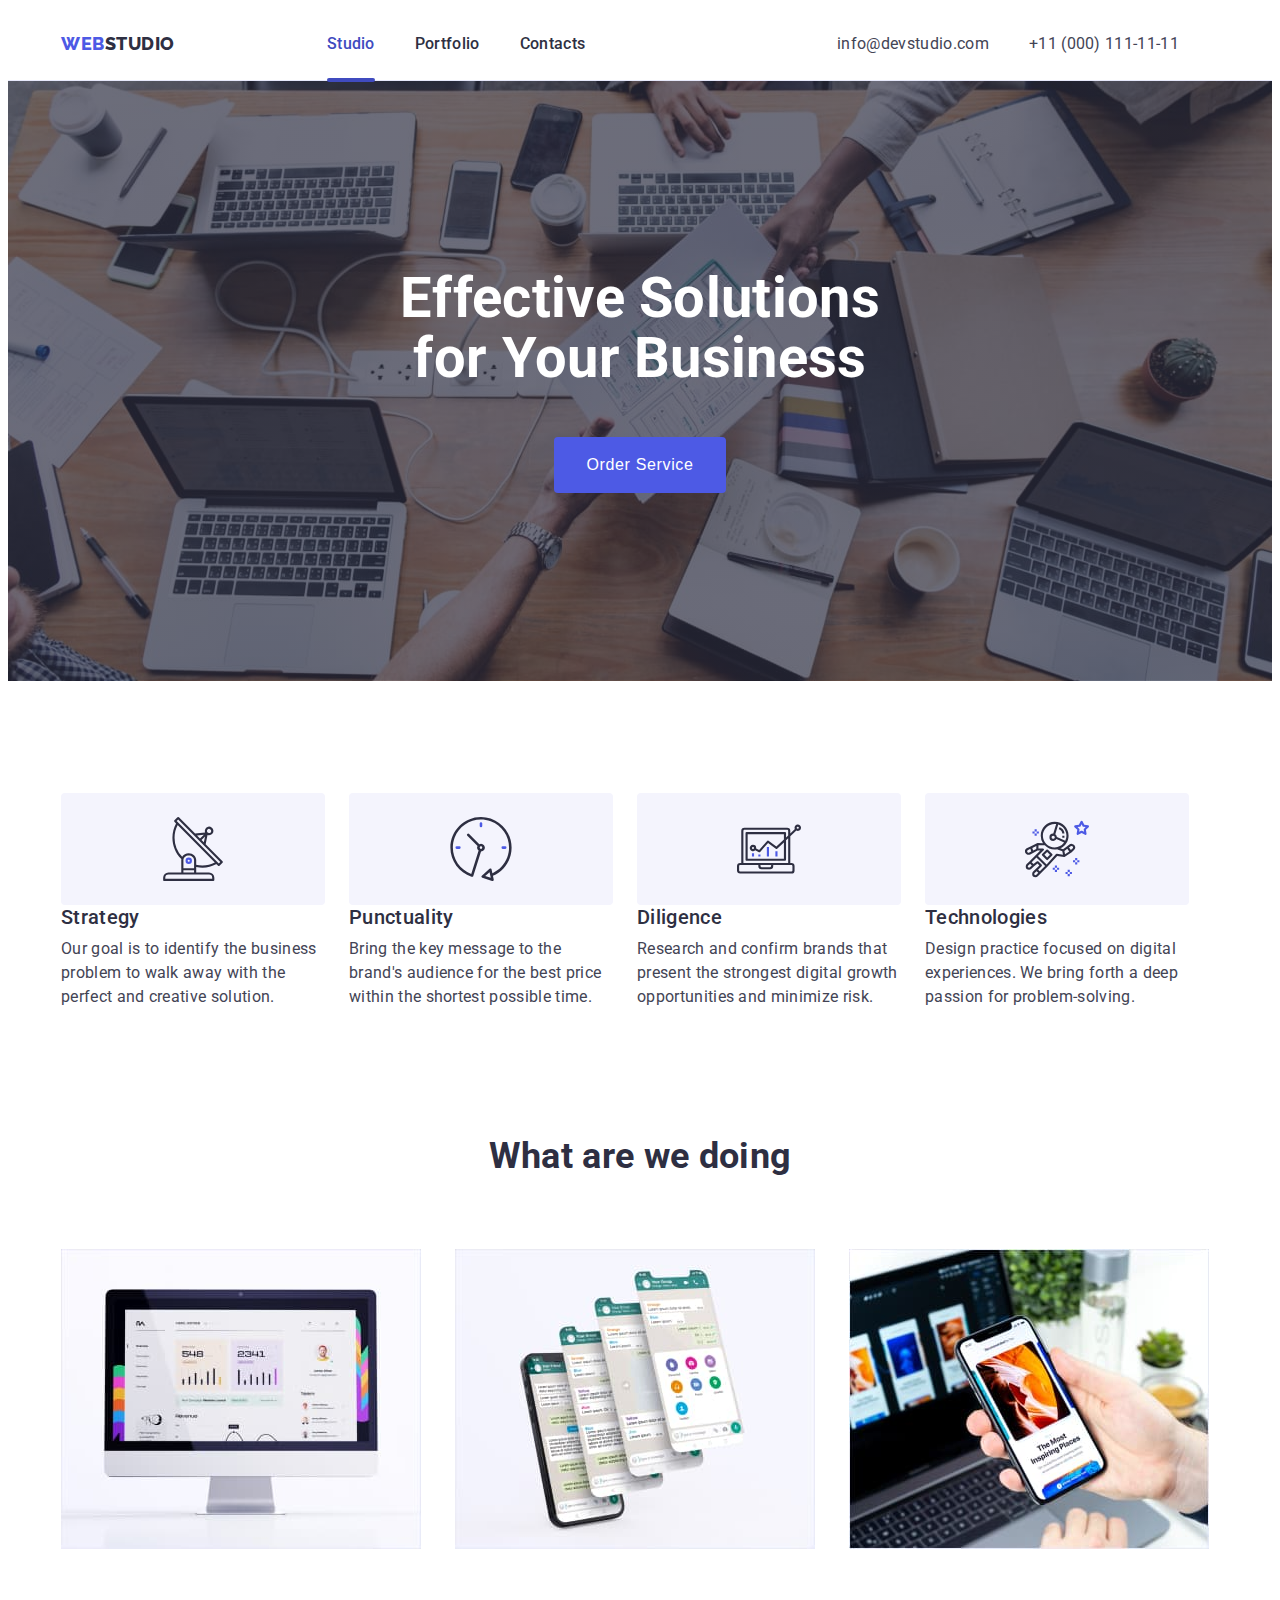
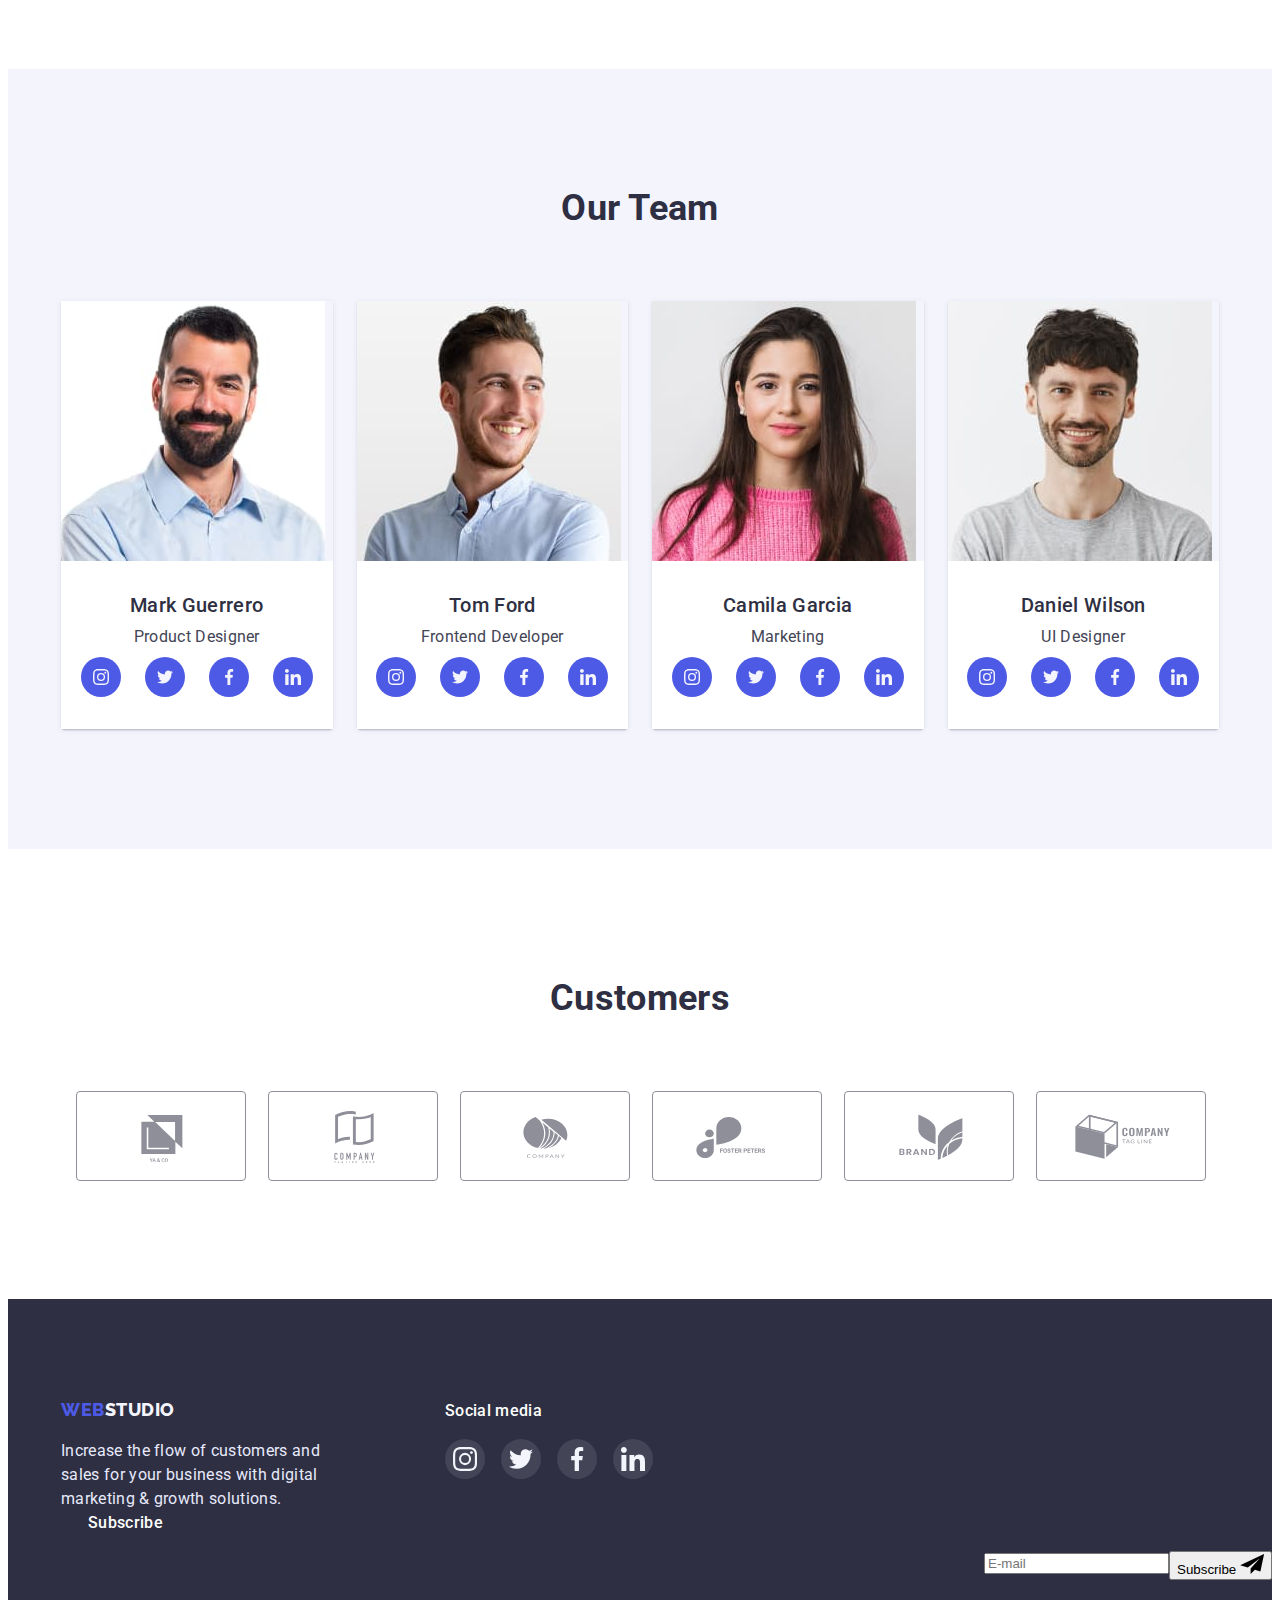
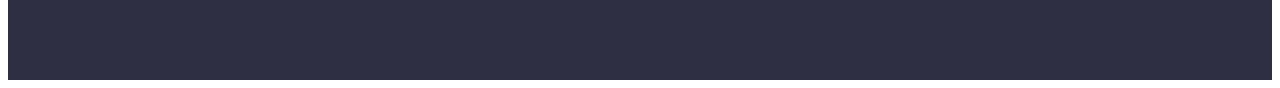
==== index.html @ 505ecdbf "add svg" ====
<!DOCTYPE html>
<html lang="en">

<head>
  <meta charset="UTF-8" />
  <meta http-equiv="X-UA-Compatible" content="IE=edge" />
  <meta name="viewport" content="width=, initial-scale=1.0" />
  <title>Studio</title>
  <link rel="stylesheet" href="https://cdnjs.cloudflare.com/ajax/libs/modern-normalize/1.1.0/modern-normalize.min.css"
    integrity="sha512-wpPYUAdjBVSE4KJnH1VR1HeZfpl1ub8YT/NKx4PuQ5NmX2tKuGu6U/JRp5y+Y8XG2tV+wKQpNHVUX03MfMFn9Q=="
    crossorigin="anonymous" referrerpolicy="no-referrer" />
  <link rel="preconnect" href="https://fonts.googleapis.com">
  <link rel="preconnect" href="https://fonts.gstatic.com" crossorigin>
  <link href="https://fonts.googleapis.com/css2?family=Raleway:wght@800&family=Roboto:wght@400;500;700;900&display=swap"
    rel="stylesheet">
  <link rel="stylesheet" href="./css/style.css" />
</head>

<body class="page">
  <header class="nav">
    <div class="container header-container">
      <nav class="menu-link">
        <a href="./index.html" class="logo">Web<span class="decor">Studio</span></a>
        <ul class="site-nav list">
          <li><a href="./index.html" class="link current">Studio</a></li>
          <li><a href="./portfolio.html" class="link">Portfolio</a></li>
          <li><a href="" class="link">Contacts</a></li>
        </ul>
      </nav>
      <address class="address">
        <ul class="address-nav list">
          <li>
            <a href="mailto:info@devstudio.com" class="mail">info@devstudio.com</a>
          </li>
          <li>
            <a href="tel:+110001111111" class="tel">+11 (000) 111-11-11</a>
          </li>
        </ul>
      </address>
    </div>
  </header>
  <main>
    <section class="hero">
      <div class="container hero-container">
        <h1 class="hero-title">Effective Solutions for Your Business</h1>
        <button type="button" data-modal-open class="btn">Order Service</button>
      </div>
    </section>
    <section class="action-container">
      <div class="container ">
        <h2 class="visually-hidden">Actions</h2>
        <ul class="actions list">
          <li class="action">
            <div class="action-card"><svg class="action-icon" width="64" height="64">
                <use href="./images/icon.svg#icon-antenna"></use>
              </svg></div>
            <h3 class="section-title">Strategy</h3>
            <p class="text">
              Our goal is to identify the business problem to walk away with the
              perfect and creative solution.
            </p>
          </li>
          <li class="action">
            <div class="action-card"><svg class="action-icon" width="64" height="64">
                <use href="./images/icon.svg#icon-clock"></use>
              </svg></div>
            <h3 class="section-title">Punctuality</h3>
            <p class="text">
              Bring the key message to the brand's audience for the best price
              within the shortest possible time.
            </p>
          </li>
          <li class="action">
            <div class="action-card"><svg class="action-icon" width="64" height="64">
                <use href="./images/icon.svg#icon-diagram"></use>
              </svg></div>
            <h3 class="section-title">Diligence</h3>
            <p class="text">
              Research and confirm brands that present the strongest digital
              growth opportunities and minimize risk.
            </p>
          </li>
          <li class="action">
            <div class="action-card"><svg class="action-icon" width="64" height="64">
                <use href="./images/icon.svg#icon-astronaut"></use>
              </svg></div>
            <h3 class="section-title">Technologies</h3>
            <p class="text">
              Design practice focused on digital experiences. We bring forth a
              deep passion for problem-solving.
            </p>
          </li>
        </ul>
      </div>
    </section>
    <section class="section">
      <div class="container">
        <h2 class="title">What are we doing</h2>
        <ul class="card-set list">
          <li class="section-images"><img src="./images/img1.jpg" alt="Laptop" width="360" /></li>
          <li class="section-images"><img src=" ./images/img2.jpg" alt="Screen" width="360" /></li>
          <li class="section-images"><img src=" ./images/img3.jpg" alt="Phone" width="360" /></li>
        </ul>
      </div>
    </section>
    <section class="team">
      <div class="container">
        <h2 class="team-title">Our Team</h2>
        <ul class="team-members card-set list">
          <li class="team-images">
            <img src="./images/member1.jpg" alt="Designer" width="264" />
            <div class="name">
              <h3 class="member">Mark Guerrero</h3>
              <p class="text">Product Designer</p>
              <ul class="team-social-list list">
                <li class="team-social-item"><a href="" class="team-social-link link"><svg class="team-social-icon"
                      width="16" height="16">
                      <use href="./images/icon.svg#icon-instagram"></use>
                    </svg></a></li>
                <li class="team-social-item"><a href="" class="team-social-link link"><svg class="team-social-icon"
                      width="16" height="16">
                      <use href="./images/icon.svg#icon-twitter"></use>
                    </svg></a></li>
                <li class="team-social-item"><a href="" class="team-social-link link"><svg class="team-social-icon"
                      width="16" height="16">
                      <use href="./images/icon.svg#icon-facebook"></use>
                    </svg></a></li>
                <li class="team-social-item"><a href="" class="team-social-link link"><svg class="team-social-icon"
                      width="16" height="16">
                      <use href="./images/icon.svg#icon-linkedin"></use>
                    </svg></a></li>
              </ul>
            </div>
          </li>
          <li class="team-images">
            <img src="./images/member2.jpg" alt="Developer" width="264" />
            <div class="name">
              <h3 class="member">Tom Ford</h3>
              <p class="text">Frontend Developer</p>
              <ul class="team-social-list list">
                <li class="team-social-item"><a href="" class="team-social-link link"><svg class="team-social-icon"
                      width="16" height="16">
                      <use href="./images/icon.svg#icon-instagram"></use>
                    </svg></a></li>
                <li class="team-social-item"><a href="" class="team-social-link link"><svg class="team-social-icon"
                      width="16" height="16">
                      <use href="./images/icon.svg#icon-twitter"></use>
                    </svg></a></li>
                <li class="team-social-item"><a href="" class="team-social-link link"><svg class="team-social-icon"
                      width="16" height="16">
                      <use href="./images/icon.svg#icon-facebook"></use>
                    </svg></a></li>
                <li class="team-social-item"><a href="" class="team-social-link link"><svg class="team-social-icon"
                      width="16" height="16">
                      <use href="./images/icon.svg#icon-linkedin"></use>
                    </svg></a></li>
              </ul>
            </div>
          </li>
          <li class="team-images">
            <img src="./images/member3.jpg" alt="Marketing" width="264" />
            <div class="name">
              <h3 class="member">Camila Garcia</h3>
              <p class="text">Marketing</p>
              <ul class="team-social-list list">
                <li class="team-social-item"><a href="" class="team-social-link link"><svg class="team-social-icon"
                      width="16" height="16">
                      <use href="./images/icon.svg#icon-instagram"></use>
                    </svg></a></li>
                <li class="team-social-item"><a href="" class="team-social-link link"><svg class="team-social-icon"
                      width="16" height="16">
                      <use href="./images/icon.svg#icon-twitter"></use>
                    </svg></a></li>
                <li class="team-social-item"><a href="" class="team-social-link link"><svg class="team-social-icon"
                      width="16" height="16">
                      <use href="./images/icon.svg#icon-facebook"></use>
                    </svg></a></li>
                <li class="team-social-item"><a href="" class="team-social-link link"><svg class="team-social-icon"
                      width="16" height="16">
                      <use href="./images/icon.svg#icon-linkedin"></use>
                    </svg></a></li>
              </ul>
            </div>
          </li>
          <li class="team-images">
            <img src="./images/member4.jpg" alt="UIDesigner" width="264" />
            <div class="name">
              <h3 class="member">Daniel Wilson</h3>
              <p class="text">UI Designer</p>
              <ul class="team-social-list list">
                <li class="team-social-item"><a href="" class="team-social-link link"><svg class="team-social-icon"
                      width="16" height="16">
                      <use href="./images/icon.svg#icon-instagram"></use>
                    </svg></a></li>
                <li class="team-social-item"><a href="" class="team-social-link link"><svg class="team-social-icon"
                      width="16" height="16">
                      <use href="./images/icon.svg#icon-twitter"></use>
                    </svg></a></li>
                <li class="team-social-item"><a href="" class="team-social-link link"><svg class="team-social-icon"
                      width="16" height="16">
                      <use href="./images/icon.svg#icon-facebook"></use>
                    </svg></a></li>
                <li class="team-social-item"><a href="" class="team-social-link link"><svg class="team-social-icon"
                      width="16" height="16">
                      <use href="./images/icon.svg#icon-linkedin"></use>
                    </svg></a></li>
              </ul>
            </div>
          </li>
        </ul>
      </div>
    </section>
    <section class="customers">
      <h2 class="customers-title title">Customers</h2>
      <ul class="customers-list list">
        <li class="customers-item"><a href="" class="customers-link link"><svg class="customers-icon" width="104"
              height="56">
              <use href="./images/icon.svg#icon-Logo"></use>
            </svg> </a></li>
        <li class="customers-item"><a href="" class="customers-link link"><svg class="customers-icon" width="104"
              height="56">
              <use href="./images/icon.svg#icon-Logo1"></use>
            </svg> </a></li>
        <li class="customers-item"><a href="" class="customers-link link"><svg class="customers-icon" width="104"
              height="56">
              <use href="./images/icon.svg#icon-Logo2"></use>
            </svg> </a></li>
        <li class="customers-item"><a href="" class="customers-link link"><svg class="customers-icon" width="104"
              height="56">
              <use href="./images/icon.svg#icon-Logo3"></use>
            </svg> </a></li>
        <li class="customers-item"><a href="" class="customers-link link"><svg class="customers-icon" width="104"
              height="56">
              <use href="./images/icon.svg#icon-Logo4"></use>
            </svg> </a></li>
        <li class="customers-item"><a href="" class="customers-link link"><svg class="customers-icon" width="104"
              height="56">
              <use href="./images/icon.svg#icon-Logo5"></use>
            </svg> </a></li>
      </ul>
    </section>
  </main>
  <footer class="footer">
    <div class="container">
      <div class="footer-container">
        <a href="./index.html" class="footer-logo">Web<span class="footer-decor">Studio</span></a>
        <p class="footer-text">
          Increase the flow of customers and sales for your business with digital
          marketing & growth solutions.
        </p>
      </div>
      <div class="footer-media">
        <p class="footer-media-title">Social media</p>
        <ul class="footer-media-list list">
          <li class="footer-media-item"><a href="" class="footer-media-link link"><svg class="footer-media-icon"
                width="24" height="24">
                <use href="./images/icon.svg#icon-instagram"></use>
              </svg></a></li>
          <li class="footer-media-item"><a href="" class="footer-media-link link"><svg class="footer-media-icon"
                width="24" height="24">
                <use href="./images/icon.svg#icon-twitter"></use>
              </svg></a></li>
          <li class="footer-media-item"><a href="" class="footer-media-link link"><svg class="footer-media-icon"
                width="24" height="24">
                <use href="./images/icon.svg#icon-facebook"></use>
              </svg></a></li>
          <li class="footer-media-item"><a href="" class="footer-media-link link"><svg class="footer-media-icon"
                width="24" height="24">
                <use href="./images/icon.svg#icon-linkedin"></use>
              </svg></a></li>
        </ul>
      </div>
    </div>
    <div class="section-subscribe">
      <p class="subscribe-title">Subscribe</p>
      <form class="subscribe-form" name="subscribe" autocomplete="on" novalidate>
        <label>
          <input type="email" name="email" placeholder="E-mail" />
        </label>
        <button class="subscribe-button" type="submit">Subscribe <svg class="subscribe-icon" width="24" height="20">
            <use href="./images/icon.svg#icon-send"></use>
          </svg></button>
      </form>
    </div>
  </footer>

  <div class="backdrop is-hidden" data-modal>
    <div class="modal"> <button type="button" data-modal-close class="modal-close"> <svg class="modal-icon" width="8"
          height="8">
          <use href="./images/icon.svg#icon-close-black"></use>
        </svg> </button></div>
  </div>

  <script src="./js/modal.js"></script>
</body>

</html>
---- css/style.css ----
:root {
  --primary-text-color: #434455;
  --title-text-color: #2e2f42;
  --accent-color: #e7e9fc;
  --background-color: #f4f4fd;
  --hover-color: #404bbf;
  --white-color: #ffffff;
  --primary-brand: #4d5ae5;
}
h1,
h2,
h3,
p {
  margin: 0;
}
ul {
  margin: 0;
  padding: 0;
}
img {
  display: block;
  max-width: 100%;
  height: auto;
}
body {
  background-color: var(--white-color);
  color: var(--primary-text-color);
  font-family: Roboto, sans-serif;
  letter-spacing: 0.02em;
  font-size: 16px;
  line-height: 1.5;
}
.container {
  width: 1158px;
  margin: 0 auto;
  padding: 0 15px;
}
.list {
  list-style: none;
}
.visually-hidden {
  position: absolute;
  width: 1px;
  height: 1px;
  margin: -1px;
  border: 0;
  padding: 0;
  white-space: nowrap;
  clip-path: inset(100%);
  clip: rect(0 0 0 0);
  overflow: hidden;
}
.nav {
  padding: 24px 0;
  border-bottom: 1px solid #e7e9fc;
}
.menu-link {
  display: flex;
}
.link {
  position: relative;
}
.header-container {
  display: flex;
}
.logo {
  color: var(--primary-brand);
  font-family: Raleway, sans-serif;
  font-weight: 800;
  font-size: 18px;
  line-height: 1.33;
  letter-spacing: 0.03em;
  text-transform: uppercase;
  text-decoration: none;
  margin-right: 76px;
}
.decor {
  color: var(--title-text-color);
  font-family: Raleway, sans-serif;
  font-family: 'Raleway';
  font-style: normal;
  font-weight: 800;
  font-size: 18px;
  line-height: 1.33;
  letter-spacing: 0.03em;
  text-transform: uppercase;
  text-decoration: none;
  margin-right: 76px;
}
.site-nav {
  display: flex;
  gap: 40px;
}
.site-nav .link {
  color: var(--title-text-color);
  font-weight: 500;
  text-decoration: none;
  transition-property: color;
  transition-duration: 250ms;
  transition-timing-function: cubic-bezier(0.4, 0, 0.2, 1);
}
.site-nav .link:hover,
.site-nav .link:focus {
  color: var(--hover-color);
}
.site-nav .link.current {
  color: var(--hover-color);
}
.site-nav .link.current::after {
  content: '';
  position: absolute;
  left: 0;
  bottom: 0;
  background: #404bbf;
  border-radius: 2px;
  width: 100%;
  height: 4px;
  top: 44px;
}
.address {
  margin-left: auto;
}
.address-nav {
  display: flex;
  transition-property: color;
  transition-duration: 250ms;
  transition-timing-function: cubic-bezier(0.4, 0, 0.2, 1);
}
.address-nav .mail,
.address-nav .tel {
  color: var(--primary-text-color);
  font-style: normal;
  font-weight: 400;
  text-decoration: none;
  margin-right: 40px;
}
.address-nav :hover,
.address-nav :focus {
  color: var(--hover-color);
}
.hero {
  background-color: var(--title-text-color);
  padding-bottom: 188px;
  padding-top: 188px;
  flex-grow: 1;
  background-image: linear-gradient(
      rgba(46, 47, 66, 0.7),
      rgba(46, 47, 66, 0.7)
    ),
    url(../images/people-office.jpg);
  background-repeat: no-repeat;
  background-position: center;
  background-size: cover;
  max-width: 1440px;
  margin: 0 auto;
}

.hero-title {
  color: var(--white-color);
  font-weight: 700;
  font-size: 56px;
  line-height: 1.07;
  text-align: center;
  max-width: 496px;
  margin-right: auto;
  margin-left: auto;
  margin-bottom: 48px;
  margin-top: auto;
}
.btn {
  color: var(--white-color);
  background-color: var(--primary-brand);
  font-weight: 500;
  font-size: 16px;
  line-height: 1.5;
  letter-spacing: 0.04em;
  cursor: pointer;
  padding: 16px 32px;
  display: block;
  margin: 0 auto;
  min-width: 169px;
  border-radius: 4px;
  border: none;
  transition-property: background-color;
  transition-duration: 250ms;
  transition-timing-function: cubic-bezier(0.4, 0, 0.2, 1);
}
.btn:hover,
.btn:focus {
  background-color: var(--hover-color);
}
.section {
  padding: 120px 0;
}
.action-container {
  padding-top: 112px;
}
.action {
  width: 264px;
}
.action-card {
  display: flex;
  gap: 24px;
  justify-content: center;
  align-items: center;
  width: 264px;
  height: 112px;
  background-color: var(--background-color);
  border-radius: 4px;
}
.actions {
  display: flex;
  gap: 24px;
}
.section-title {
  color: var(--title-text-color);
  font-weight: 500;
  font-size: 20px;
  line-height: 1.2;
  margin-bottom: 8px;
}
.card-set {
  display: flex;
  flex-wrap: wrap;
  gap: 24px;
  padding: 0;
  list-style: none;
}
.section-images {
  flex-basis: calc((100% - 48px) / 3);
}
.images {
  display: flex;
  margin-right: 24px;
}
.team-images {
  flex-basis: calc((100% - 72px) / 4);
  border-radius: 0px 0px 4px 4px;
  box-shadow: 0px 1px 6px rgba(46, 47, 66, 0.08),
    0px 1px 1px rgba(46, 47, 66, 0.16), 0px 2px 1px rgba(46, 47, 66, 0.08);
}
.name {
  background-color: var(--white-color);
  padding: 32px 16px;
  text-align: center;
}
.title,
.team-title {
  color: var(--title-text-color);
  font-weight: 700;
  font-size: 36px;
  line-height: 1.11;
  text-align: center;
  margin-bottom: 72px;
}
.team {
  background-color: var(--background-color);
  color: var(--primary-text-color);
  padding: 120px 0;
}
.team-members {
  display: flex;
}
.member {
  color: var(--title-text-color);
  font-weight: 500;
  font-size: 20px;
  line-height: 1.2;
  margin-bottom: 8px;
}
.text {
  margin-bottom: 8px;
}
.team-social-list {
  display: flex;
  justify-content: center;
  gap: 24px;
}
.team-social-item {
  width: 40px;
  height: 40px;
}
.team-social-link {
  display: flex;
  justify-content: center;
  align-items: center;
  width: 100%;
  height: 100%;
  border-radius: 50%;
  background-color: var(--primary-brand);
  transition-property: background-color;
  transition-duration: 250ms;
  transition-timing-function: cubic-bezier(0.4, 0, 0.2, 1);
}
.team-social-link:is(:hover, :focus) {
  background-color: #404bbf;
}
.team-social-icon {
  display: flex;
  justify-content: center;
  align-items: center;
  width: 16px;
  height: 16px;
}
.customers-title {
  padding-top: 130px;
  margin-bottom: 72px;
}
.customers-list {
  display: flex;
  justify-content: center;
  gap: 24px;
  padding-bottom: 120px;
}
.customers-item {
  width: 168px;
  height: 88px;
}
.customers-link {
  display: flex;
  justify-content: center;
  align-items: center;
  width: 100%;
  height: 100%;
  border: 1px solid #8e8f99;
  border-radius: 4px;
  color: #8e8f99;
  transition-property: border, color;
  transition-duration: 250ms, 250ms;
  transition-timing-function: cubic-bezier(0.4, 0, 0.2, 1),
    cubic-bezier(0.4, 0, 0.2, 1);
}
.customers-link:is(:hover, :focus) {
  border: 1px solid var(--hover-color);
  color: var(--hover-color);
}
.customers-icon {
  fill: currentColor;
}
.footer {
  background-color: var(--title-text-color);
  padding-top: 100px;
  padding-bottom: 100px;
}
.footer .container {
  display: flex;
}
.footer-logo {
  color: var(--primary-brand);
  font-family: Raleway, sans-serif;
  font-weight: 800;
  font-size: 18px;
  line-height: 1.17;
  letter-spacing: 0.03em;
  text-transform: uppercase;
  text-decoration: none;
}
.footer-decor {
  color: var(--background-color);
  font-family: Raleway, sans-serif;
  font-weight: 800;
  font-size: 18px;
  line-height: 1.17;
  letter-spacing: 0.03em;
  text-transform: uppercase;
  text-decoration: none;
}
.footer-text {
  color: var(--accent-color);
  margin-top: 16px;
  width: 264px;
}
.footer-media-title {
  font-weight: 500;
  font-size: 16px;
  line-height: 1.5;
  letter-spacing: 0.02em;
  color: var(--white-color);
  margin-bottom: 16px;
}
.footer-media {
  margin-left: 120px;
}
.footer-media-list {
  display: flex;
  gap: 16px;
}
.footer-media-item {
  width: 40px;
  height: 40px;
}
.footer-media-link {
  display: flex;
  justify-content: center;
  align-items: center;
  width: 100%;
  height: 100%;
  border-radius: 50%;
  background-color: rgba(255, 255, 255, 0.1);
  transition-property: background-color;
  transition-duration: 250ms;
  transition-timing-function: cubic-bezier(0.4, 0, 0.2, 1);
}
.footer-media-link:is(:hover, :focus) {
  background-color: #31d0aa;
}
.menu {
  padding-bottom: 120px;
  padding-top: 96px;
}
.menu-nav {
  display: flex;
  flex-direction: row;
  justify-content: center;
  padding: 0px;
  gap: 24px;
  margin-bottom: 72px;
}
.button {
  background-color: var(--background-color);
  color: var(--primary-brand);
  font-weight: 500;
  font-size: 16px;
  line-height: 1.5;
  letter-spacing: 0.04em;
  cursor: pointer;
  padding: 12px 24px;
  border: 1px solid #e7e9fc;
  border-radius: 4px;
  transition-property: background-color, color, border, box-shadow;
  transition-duration: 250ms, 250ms, 250ms, 250ms;
  transition-timing-function: cubic-bezier(0.4, 0, 0.2, 1),
    cubic-bezier(0.4, 0, 0.2, 1), cubic-bezier(0.4, 0, 0.2, 1),
    cubic-bezier(0.4, 0, 0.2, 1);
}
.button:hover,
.button:focus {
  background-color: var(--hover-color);
  color: var(--white-color);
  border: 1px solid transparent;
  box-shadow: 0px 3px 1px rgba(0, 0, 0, 0.1), 0px 2px 1px rgba(0, 0, 0, 0.08),
    0px 2px 2px rgba(0, 0, 0, 0.12);
}
.item {
  text-decoration: none;
  display: block;
}
.item .photo-title {
  color: var(--title-text-color);
  font-weight: 500;
  font-size: 20px;
  line-height: 1.2;
  text-decoration: none;
}
.item .photo-text {
  color: var(--primary-text-color);
  font-weight: 400;
  font-size: 16px;
  line-height: 1.5;
}
.photo-overlay {
  color: var(--background-color);
  background-color: var(--primary-brand);
  padding: 40px 32px 164px;
  position: absolute;
  top: 0;
  left: 0;
  width: 100%;
  height: 100%;
  transform: translateY(100%);
  transition-property: transform;
  transition-duration: 250ms;
  transition-timing-function: cubic-bezier(0.4, 0, 0.2, 1);
}
.photo-wrap {
  position: relative;
  overflow: hidden;
}
.item:is(:hover, :focus) .photo-overlay {
  transform: translateY(0);
}
.photo {
  column-gap: 24px;
  row-gap: 48px;
}
.photo-card {
  flex-basis: calc((100% - 48px) / 3);
}
.photo-card:hover {
  box-shadow: 0px 1px 6px rgba(46, 47, 66, 0.08),
    0px 1px 1px rgba(46, 47, 66, 0.16), 0px 2px 1px rgba(46, 47, 66, 0.08);
}
.photo-name {
  padding: 32px 0;
  display: block;
  border: 1px solid #e7e9fc;
  border-top-width: 0;
}
.photo-title {
  margin-bottom: 8px;
  padding-left: 16px;
}
.photo-text {
  padding-left: 16px;
}
.backdrop {
  width: 100%;
  height: 100%;
  background-color: rgba(46, 47, 66, 0.4);
  position: fixed;
  top: 0;
  left: 0;
  transition-property: opacity, visibility;
  transition-duration: 250ms, 250ms;
  transition-timing-function: cubic-bezier(0.4, 0, 0.2, 1),
    cubic-bezier(0.4, 0, 0.2, 1);
}
.modal {
  width: 408px;
  min-height: 576px;
  padding: 24px;
  background-color: #fcfcfc;
  box-shadow: 0px 1px 1px rgba(0, 0, 0, 0.14), 0px 1px 3px rgba(0, 0, 0, 0.12),
    0px 2px 1px rgba(0, 0, 0, 0.2);
  border-radius: 4px;
  position: absolute;
  top: 50%;
  left: 50%;
  transform: translate(-50%, -50%) scale(1);
  transition-property: transform;
  transition-duration: 250ms;
  transition-timing-function: cubic-bezier(0.4, 0, 0.2, 1);
}
.modal-close {
  width: 24px;
  height: 24px;
  background-color: #e7e9fc;
  border: 1px solid rgba(0, 0, 0, 0.1);
  border-radius: 50%;
  display: block;
  margin-left: auto;
}
.modal-icon {
}
.is-hidden {
  opacity: 0;
  visibility: hidden;
  pointer-events: none;
}
.backdrop.is-hidden .modal {
  transform: translate(-50%, -50%) scale(0);
}
.section-subscribe {
  margin-left: 80px;
}
.subscribe-title {
  font-weight: 500;
  font-size: 16px;
  line-height: 1.5;
  letter-spacing: 0.02em;
  color: var(--white-color);
  margin-bottom: 16px;
}
.subscribe-form {
  display: flex;
  justify-content: end;
}
.subscribe-button {
}
.subscribe-icon {
}
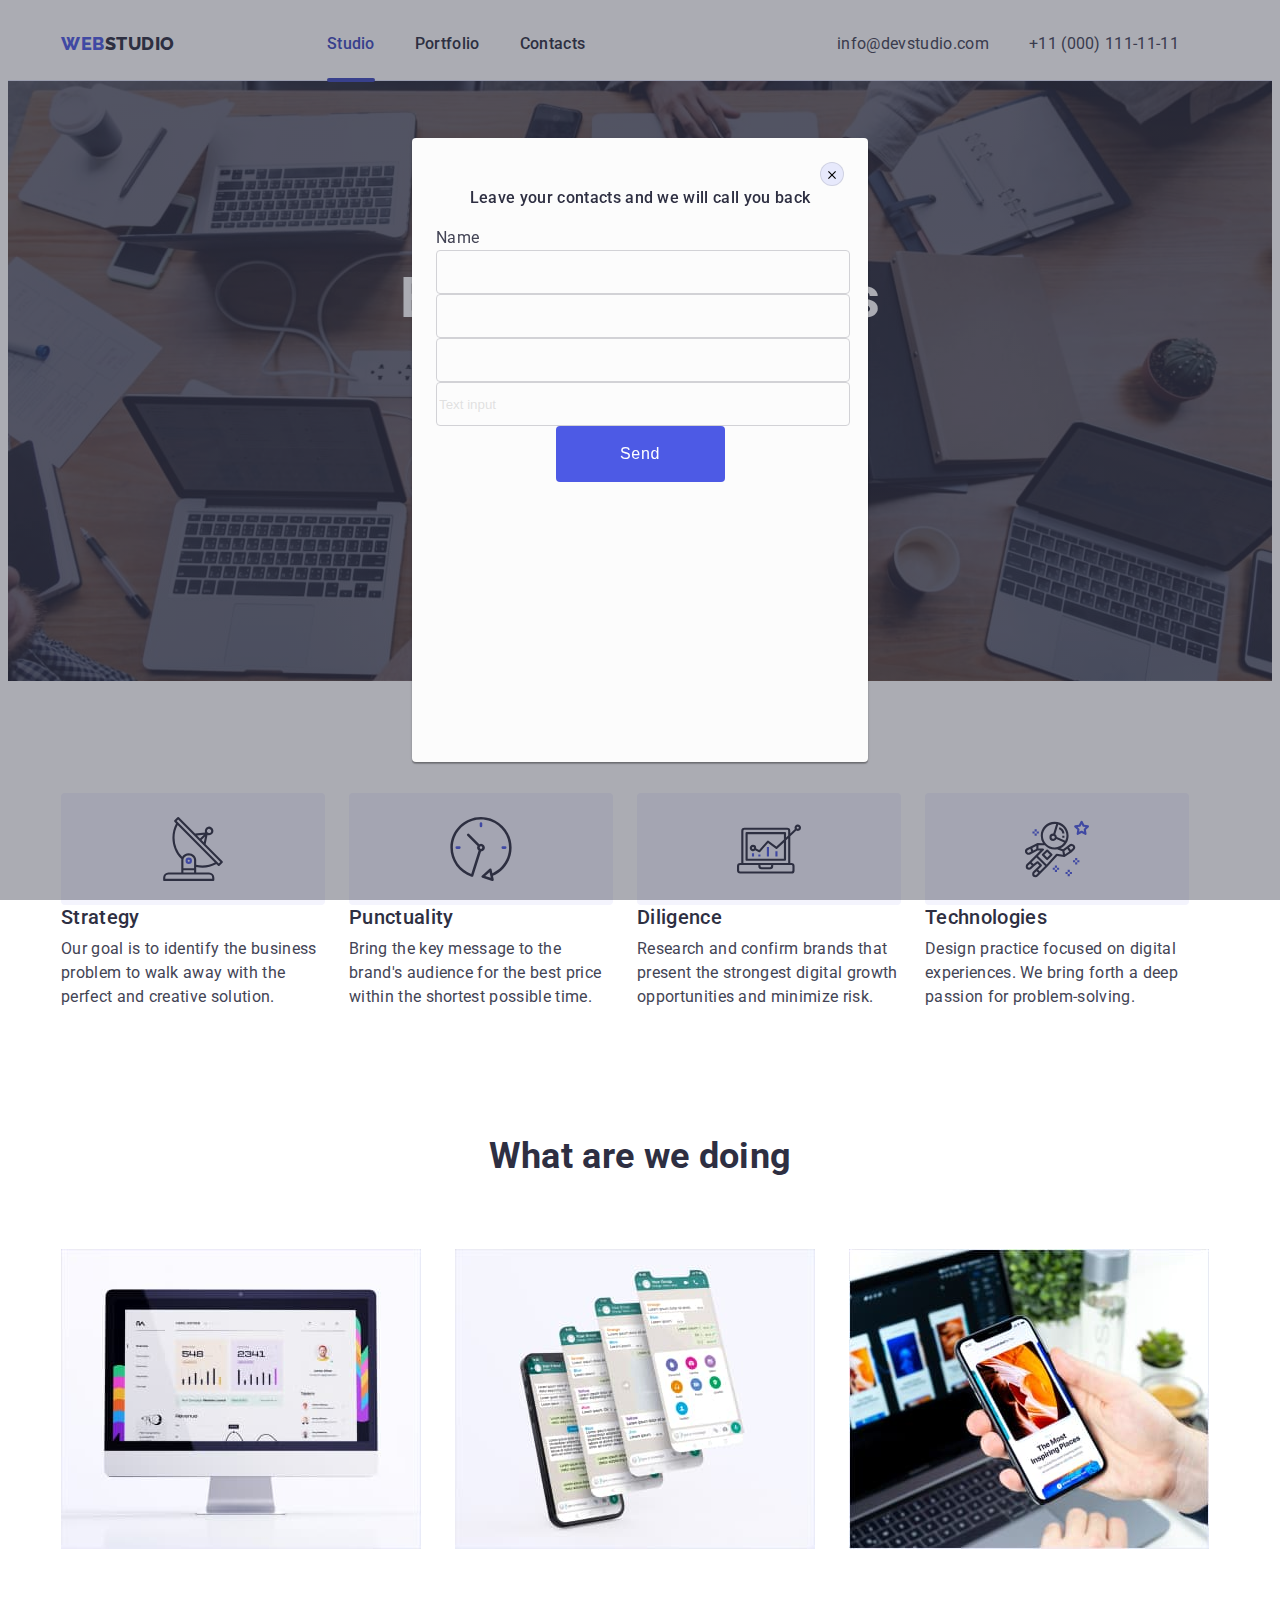
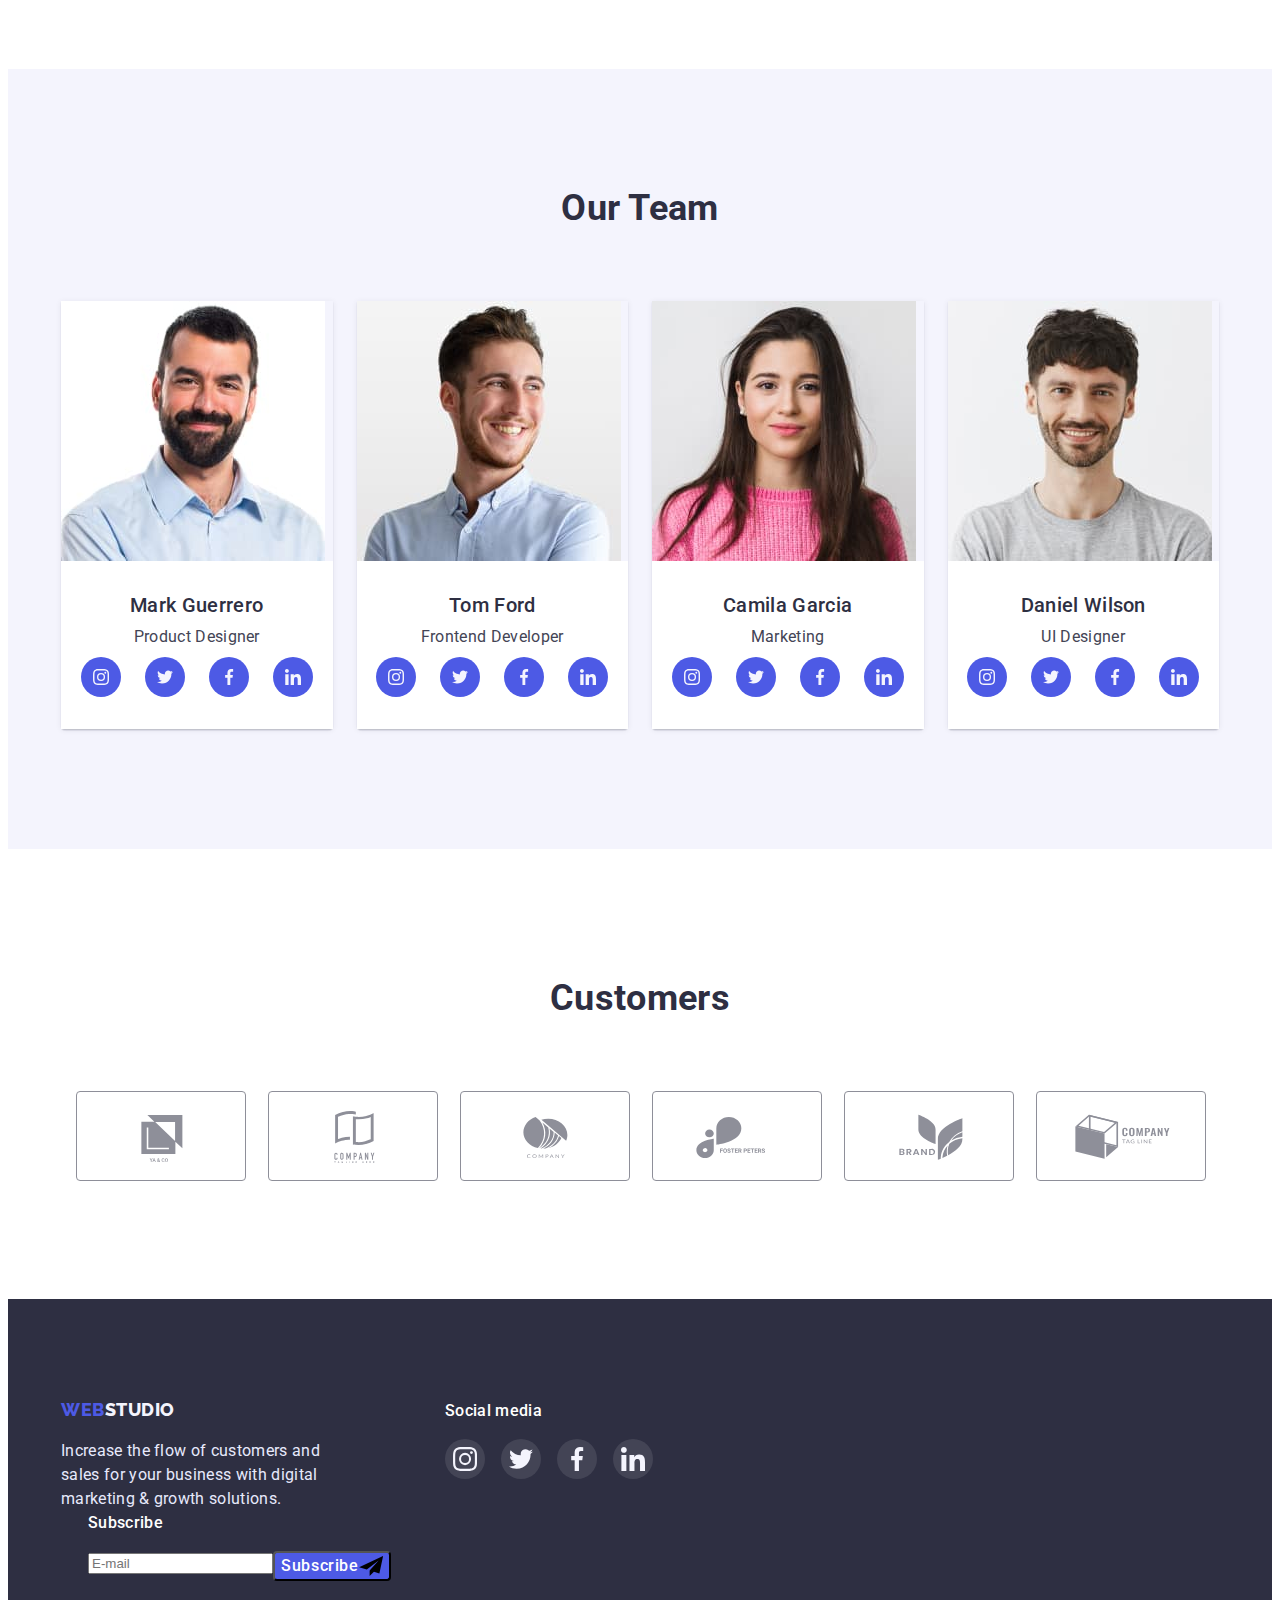
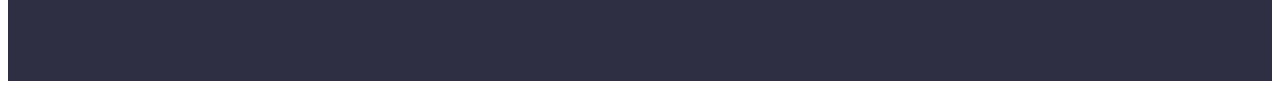
==== commit 2ea4453b: "add modal" ====
--- a/index.html
+++ b/index.html
@@ -274,21 +274,31 @@
     <div class="section-subscribe">
       <p class="subscribe-title">Subscribe</p>
       <form class="subscribe-form" name="subscribe" autocomplete="on" novalidate>
-        <label>
+        <label><E-mail></E-mail>
           <input type="email" name="email" placeholder="E-mail" />
         </label>
         <button class="subscribe-button" type="submit">Subscribe <svg class="subscribe-icon" width="24" height="20">
-            <use href="./images/icon.svg#icon-send"></use>
+            <use href="./images/icon.svg#icon-icon-send"></use>
           </svg></button>
       </form>
     </div>
   </footer>
 
-  <div class="backdrop is-hidden" data-modal>
+  <div class="backdrop" data-modal>
     <div class="modal"> <button type="button" data-modal-close class="modal-close"> <svg class="modal-icon" width="8"
           height="8">
           <use href="./images/icon.svg#icon-close-black"></use>
-        </svg> </button></div>
+        </svg> </button>
+      <h3 class="modal-title">Leave your contacts and we will call you back</h3>
+      <form class="modal-form form">
+        <label for="">Name<input type="text" class="form-input" placeholder="" name="fullname"></label>
+        <input type="tel" class="form-input" placeholder="" name="phone" pattern="">
+        <input type="email" class="form-input" placeholder="" name="email">
+        <input type="text" class="form-input" placeholder="Text input" name="comment">
+        <button type="submit" class="form-btn btn">Send</button>
+      </form>
+    </div>
+
   </div>
 
   <script src="./js/modal.js"></script>
--- a/css/style.css
+++ b/css/style.css
@@ -542,6 +542,24 @@
 }
 .modal-icon {
 }
+.modal-title {
+  font-family: 'Roboto';
+  font-style: normal;
+  font-weight: 500;
+  font-size: 16px;
+  line-height: 1.5;
+  text-align: center;
+  letter-spacing: 0.02em;
+  color: #2e2f42;
+  margin-bottom: 16px;
+}
+.form-input {
+  width: 100%;
+  height: 40px;
+  opacity: 0.2;
+  border: 1px solid #2e2f42;
+  border-radius: 4px;
+}
 .is-hidden {
   opacity: 0;
   visibility: hidden;
@@ -563,9 +581,21 @@
 }
 .subscribe-form {
   display: flex;
-  justify-content: end;
 }
 .subscribe-button {
+  font-family: 'Roboto';
+  font-style: normal;
+  font-weight: 500;
+  font-size: 16px;
+  line-height: 1.5;
+  display: flex;
+  align-items: center;
+  text-align: center;
+  letter-spacing: 0.04em;
+  color: #ffffff;
+  background: #4d5ae5;
+  border-radius: 4px;
 }
 .subscribe-icon {
-}
+  color: #ffffff;
+}
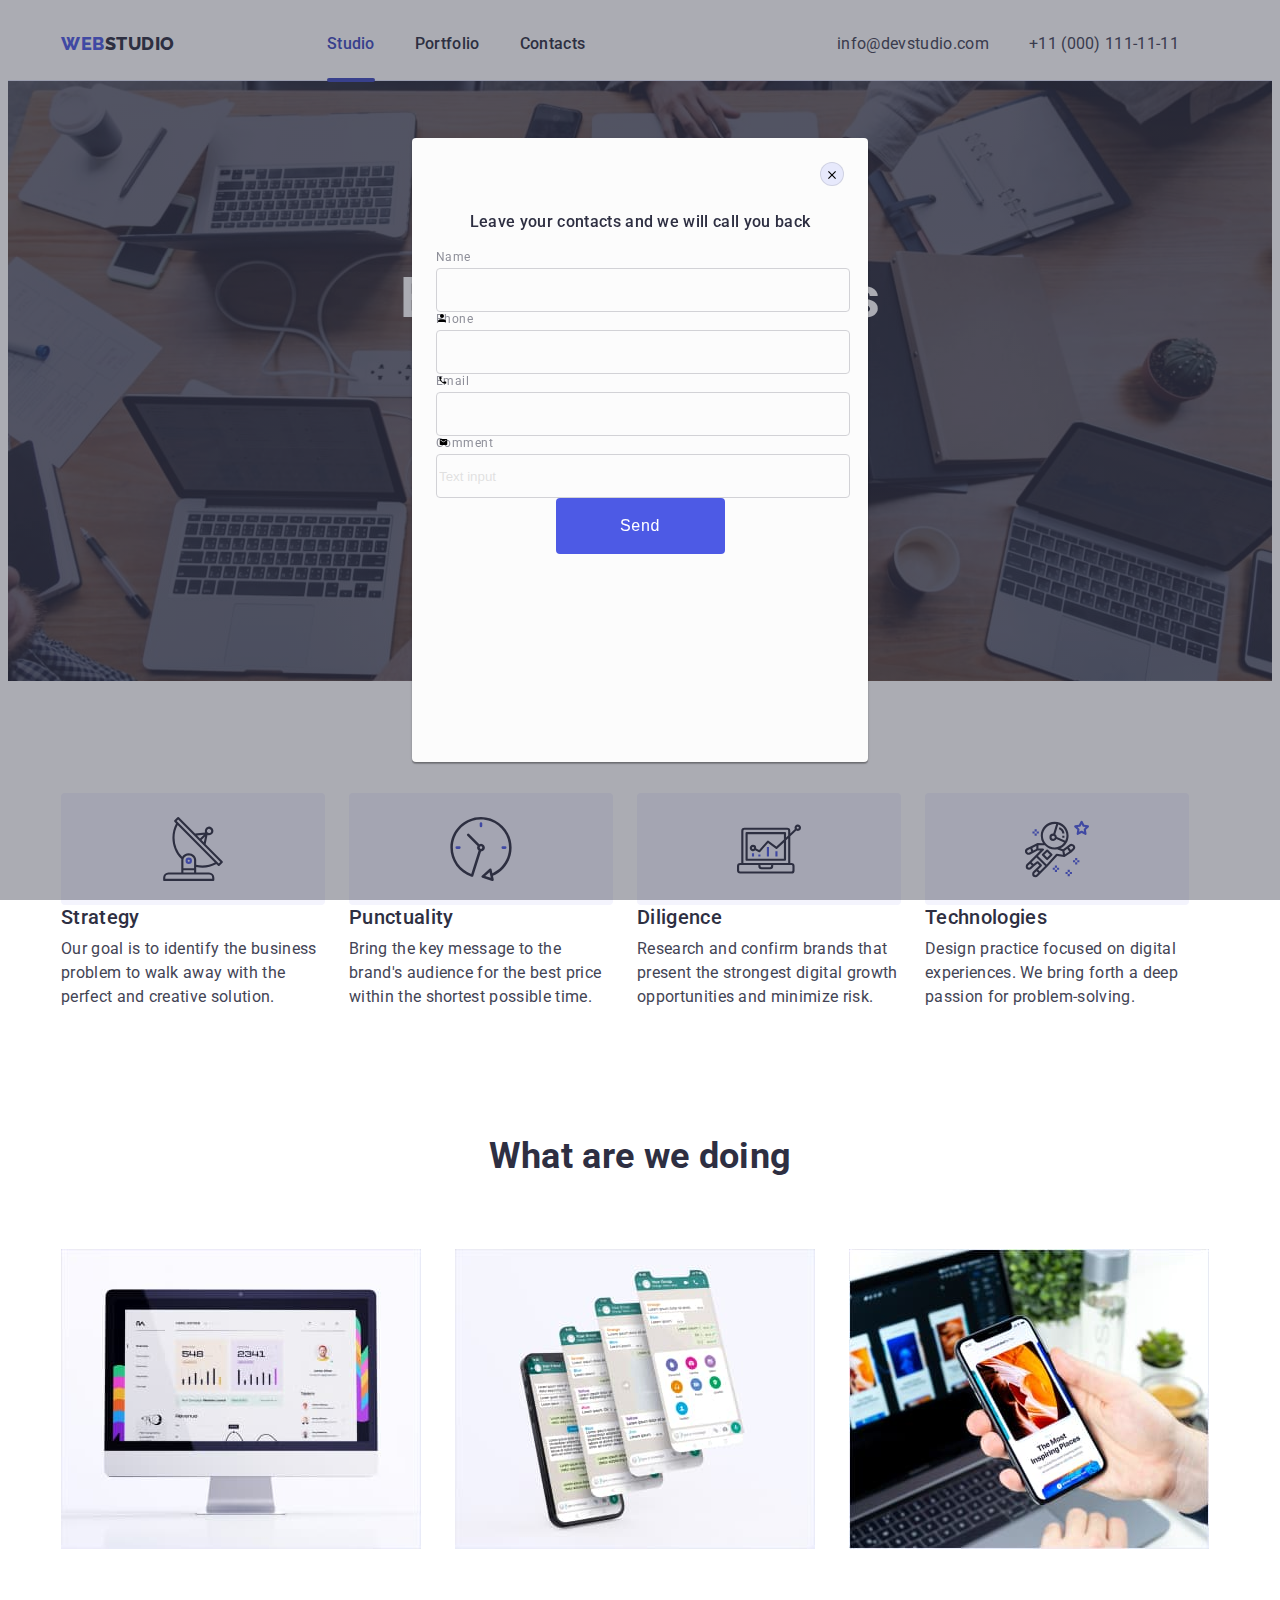
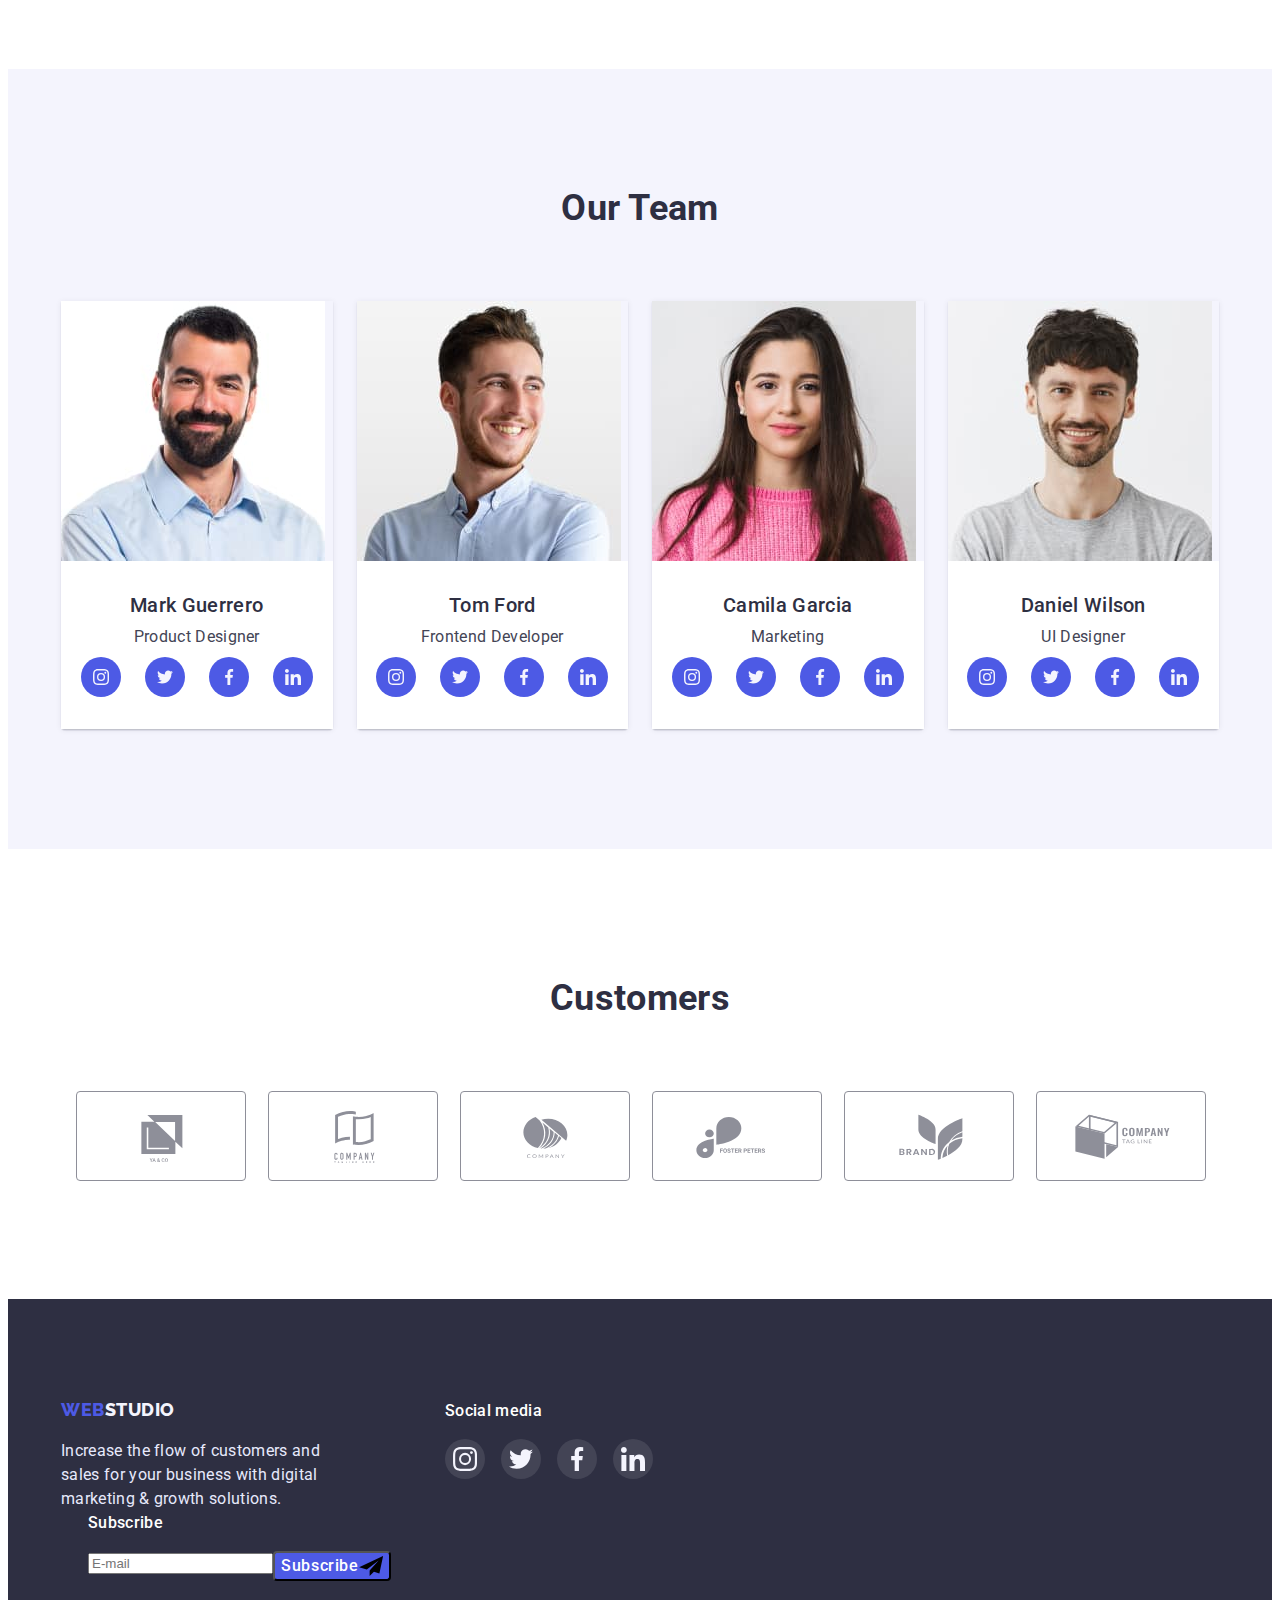
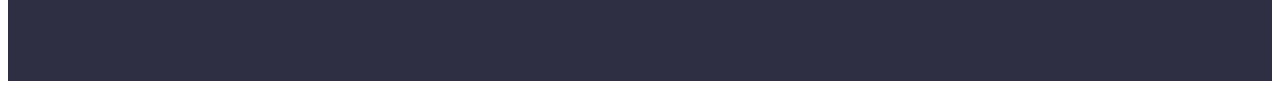
==== commit db5e0ce8: "add form group" ====
--- a/index.html
+++ b/index.html
@@ -291,10 +291,28 @@
         </svg> </button>
       <h3 class="modal-title">Leave your contacts and we will call you back</h3>
       <form class="modal-form form">
-        <label for="">Name<input type="text" class="form-input" placeholder="" name="fullname"></label>
-        <input type="tel" class="form-input" placeholder="" name="phone" pattern="">
-        <input type="email" class="form-input" placeholder="" name="email">
-        <input type="text" class="form-input" placeholder="Text input" name="comment">
+        <div class="form-group">
+          <label class="form-label" for="user-name"><span>Name</span>
+            <div class="form-control"><input type="text" class="form-input" placeholder="" name="fullname"
+                id="user-name"><svg class="form-icon" width="12" height="12">
+                <use href="./images/icon.svg#icon-person"></use>
+              </svg></div>
+          </label>
+        </div>
+        <div class="form-group"><label class="form-label" for="user-tel"><span>Phone</span>
+            <div class="form-control"><input type="tel" class="form-input" placeholder="" name="phone"
+                id="user-tel"><svg class="form-icon" width="13" height="13">
+                <use href="./images/icon.svg#icon-phone"></use>
+              </svg></div>
+          </label></div>
+        <div class="form-group"><label class="form-label" for="user-email"><span>Email</span>
+            <div class="form-control"><input type="email" class="form-input" placeholder="" name="email"
+                id="user-email"><svg class="form-icon" width="15" height="12">
+                <use href="./images/icon.svg#icon-email"></use>
+              </svg></div>
+          </label></div>
+        <div class="form-group"><label class="form-label" for="user-text"><span>Comment</span><input type="text"
+              class="form-input" placeholder="Text input" name="comment" id="user-text"></label></div>
         <button type="submit" class="form-btn btn">Send</button>
       </form>
     </div>
--- a/css/style.css
+++ b/css/style.css
@@ -551,6 +551,7 @@
   text-align: center;
   letter-spacing: 0.02em;
   color: #2e2f42;
+  margin-top: 24px;
   margin-bottom: 16px;
 }
 .form-input {
@@ -560,6 +561,24 @@
   border: 1px solid #2e2f42;
   border-radius: 4px;
 }
+.form-label span {
+  display: block;
+  margin-bottom: 4px;
+  font-family: 'Roboto';
+  font-weight: 400;
+  font-size: 12px;
+  line-height: 1.17;
+  letter-spacing: 0.04em;
+  color: #8e8f99;
+}
+.form-control {
+  position: relative;
+}
+.form-icon {
+  position: absolute;
+}
+.form-group {
+}
 .is-hidden {
   opacity: 0;
   visibility: hidden;
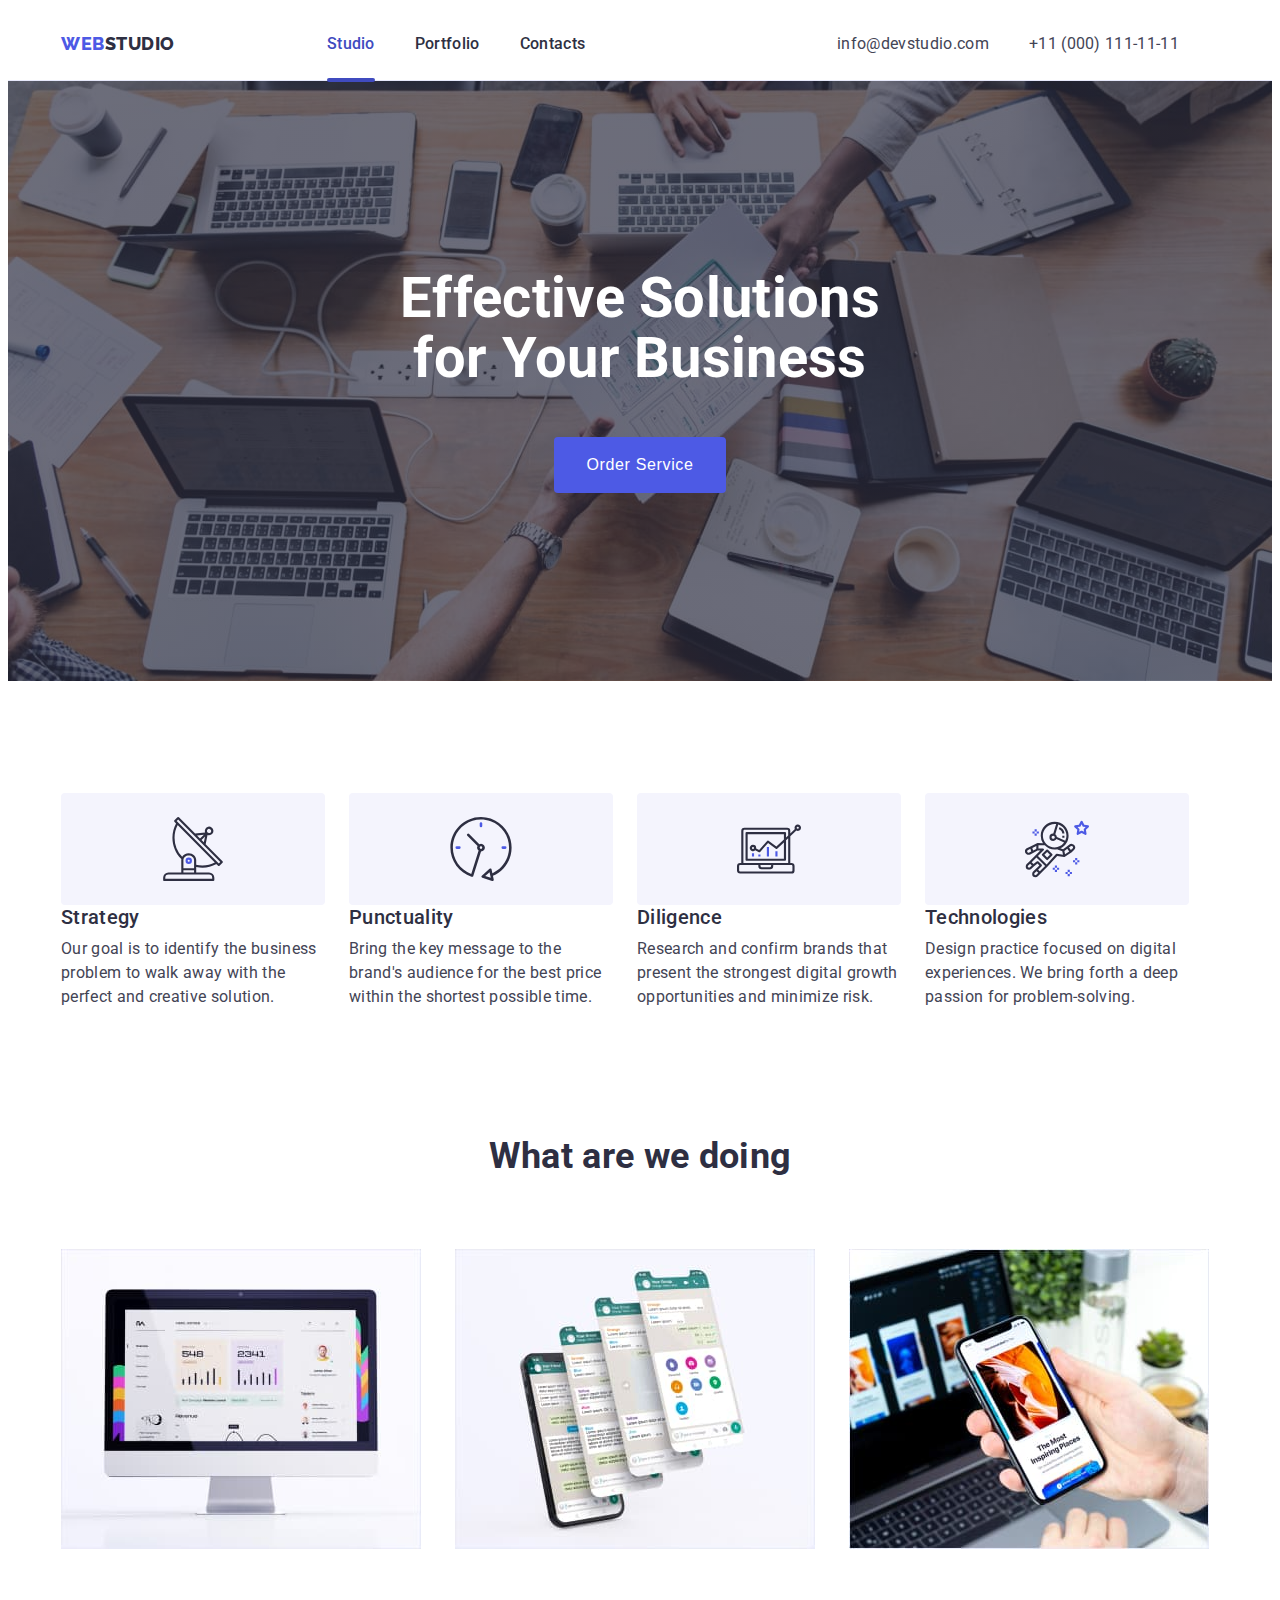
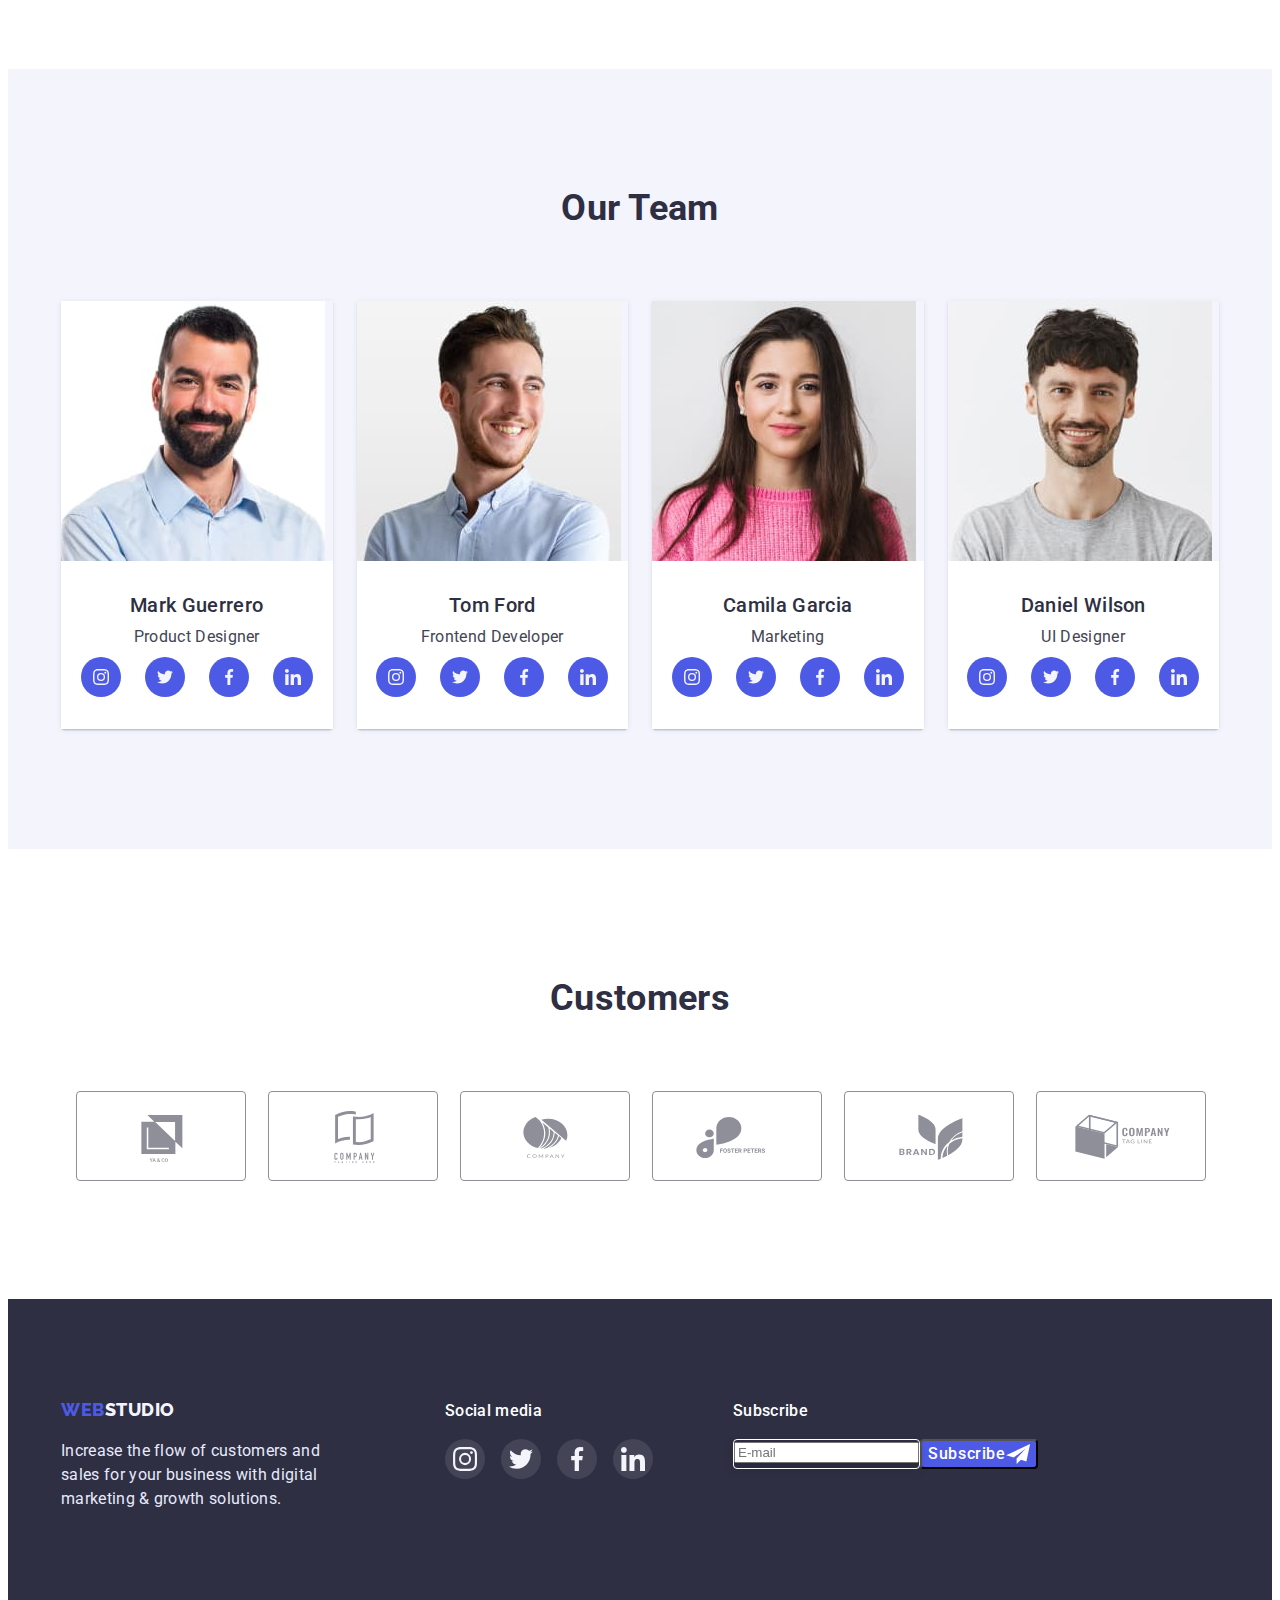
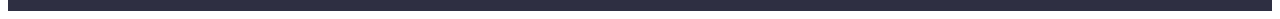
==== commit 44b3beed: "ubdate footer" ====
--- a/index.html
+++ b/index.html
@@ -270,50 +270,52 @@
               </svg></a></li>
         </ul>
       </div>
-    </div>
-    <div class="section-subscribe">
-      <p class="subscribe-title">Subscribe</p>
-      <form class="subscribe-form" name="subscribe" autocomplete="on" novalidate>
-        <label><E-mail></E-mail>
-          <input type="email" name="email" placeholder="E-mail" />
-        </label>
-        <button class="subscribe-button" type="submit">Subscribe <svg class="subscribe-icon" width="24" height="20">
-            <use href="./images/icon.svg#icon-icon-send"></use>
-          </svg></button>
-      </form>
+      <div class="section-subscribe">
+        <p class="subscribe-title">Subscribe</p>
+        <form class="subscribe-form" name="subscribe" autocomplete="on" novalidate>
+          <label class="subscribe-label" for="email-sub"><E-mail></E-mail>
+            <input type="email" name="email" id="email-sub" placeholder="E-mail" />
+          </label>
+          <button class="subscribe-button" type="submit">Subscribe <svg class="subscribe-icon" width="24" height="20">
+              <use href="./images/icon.svg#icon-icon-send"></use>
+            </svg></button>
+        </form>
+      </div>
     </div>
   </footer>
 
-  <div class="backdrop" data-modal>
+  <div class="backdrop is-hidden" data-modal>
     <div class="modal"> <button type="button" data-modal-close class="modal-close"> <svg class="modal-icon" width="8"
           height="8">
           <use href="./images/icon.svg#icon-close-black"></use>
         </svg> </button>
       <h3 class="modal-title">Leave your contacts and we will call you back</h3>
       <form class="modal-form form">
-        <div class="form-group">
-          <label class="form-label" for="user-name"><span>Name</span>
-            <div class="form-control"><input type="text" class="form-input" placeholder="" name="fullname"
-                id="user-name"><svg class="form-icon" width="12" height="12">
-                <use href="./images/icon.svg#icon-person"></use>
-              </svg></div>
-          </label>
-        </div>
-        <div class="form-group"><label class="form-label" for="user-tel"><span>Phone</span>
-            <div class="form-control"><input type="tel" class="form-input" placeholder="" name="phone"
-                id="user-tel"><svg class="form-icon" width="13" height="13">
-                <use href="./images/icon.svg#icon-phone"></use>
-              </svg></div>
-          </label></div>
-        <div class="form-group"><label class="form-label" for="user-email"><span>Email</span>
-            <div class="form-control"><input type="email" class="form-input" placeholder="" name="email"
-                id="user-email"><svg class="form-icon" width="15" height="12">
-                <use href="./images/icon.svg#icon-email"></use>
-              </svg></div>
-          </label></div>
-        <div class="form-group"><label class="form-label" for="user-text"><span>Comment</span><input type="text"
-              class="form-input" placeholder="Text input" name="comment" id="user-text"></label></div>
-        <button type="submit" class="form-btn btn">Send</button>
+        <div class="modal-input">
+          <div class="form-group">
+            <label class="form-label" for="user-name"><span>Name</span>
+              <div class="form-control"><input type="text" class="form-input" name="fullname" id="user-name"><svg
+                  class="form-icon" width="12" height="12">
+                  <use href="./images/icon.svg#icon-person"></use>
+                </svg></div>
+            </label>
+          </div>
+          <div class="form-group"><label class="form-label" for="user-tel"><span>Phone</span>
+              <div class="form-control"><input type="tel" class="form-input" name="phone" id="user-tel"><svg
+                  class="form-icon" width="13" height="13">
+                  <use href="./images/icon.svg#icon-phone"></use>
+                </svg></div>
+            </label></div>
+          <div class="form-group"><label class="form-label" for="user-email"><span>Email</span>
+              <div class="form-control"><input type="email" class="form-input" name="email" id="user-email"><svg
+                  class="form-icon" width="15" height="12">
+                  <use href="./images/icon.svg#icon-email"></use>
+                </svg></div>
+            </label></div>
+          <div class="form-group"><label class="form-label" for="user-text"><span>Comment</span><textarea
+                class="form-textarea" name="comment" id="user-text" placeholder="Text input" cols="30"
+                rows="10"></textarea></label></div>
+        </div><button type="submit" class="form-btn btn">Send</button>
       </form>
     </div>
 
--- a/css/style.css
+++ b/css/style.css
@@ -560,6 +560,17 @@
   opacity: 0.2;
   border: 1px solid #2e2f42;
   border-radius: 4px;
+  outline: transparent;
+}
+.form-textarea {
+  display: block;
+  width: 100%;
+  min-height: 120px;
+  opacity: 0.2;
+  border: 1px solid #2e2f42;
+  border-radius: 4px;
+  outline: transparent;
+  resize: none;
 }
 .form-label span {
   display: block;
@@ -575,9 +586,17 @@
   position: relative;
 }
 .form-icon {
+  display: block;
   position: absolute;
+  left: 16px;
+  top: 50%;
+  transform: translate(-50%);
 }
 .form-group {
+}
+.modal-input {
+  padding: 0px;
+  gap: 8px;
 }
 .is-hidden {
   opacity: 0;
@@ -600,6 +619,11 @@
 }
 .subscribe-form {
   display: flex;
+}
+.subscribe-label {
+  border: 1px solid #ffffff;
+  filter: drop-shadow(0px 4px 4px rgba(0, 0, 0, 0.15));
+  border-radius: 4px;
 }
 .subscribe-button {
   font-family: 'Roboto';
@@ -616,5 +640,5 @@
   border-radius: 4px;
 }
 .subscribe-icon {
-  color: #ffffff;
-}
+  fill: #ffffff;
+}
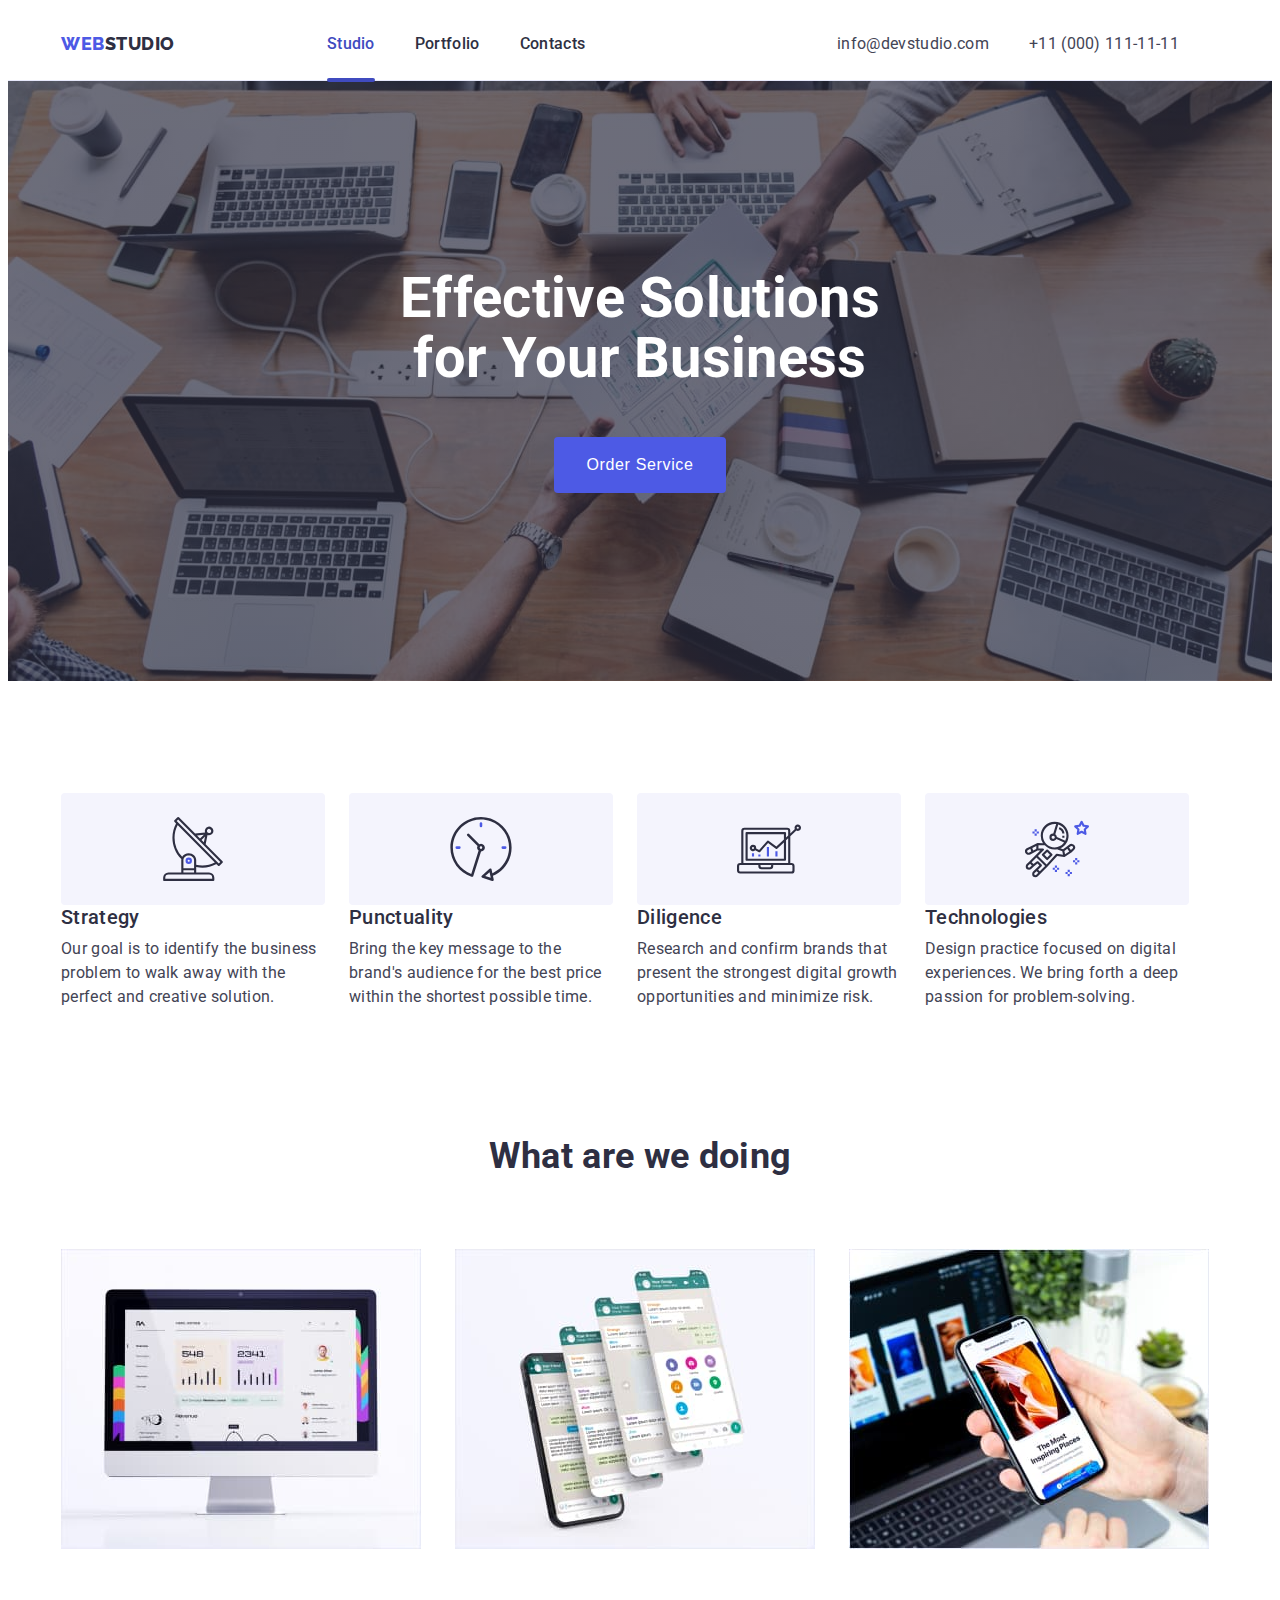
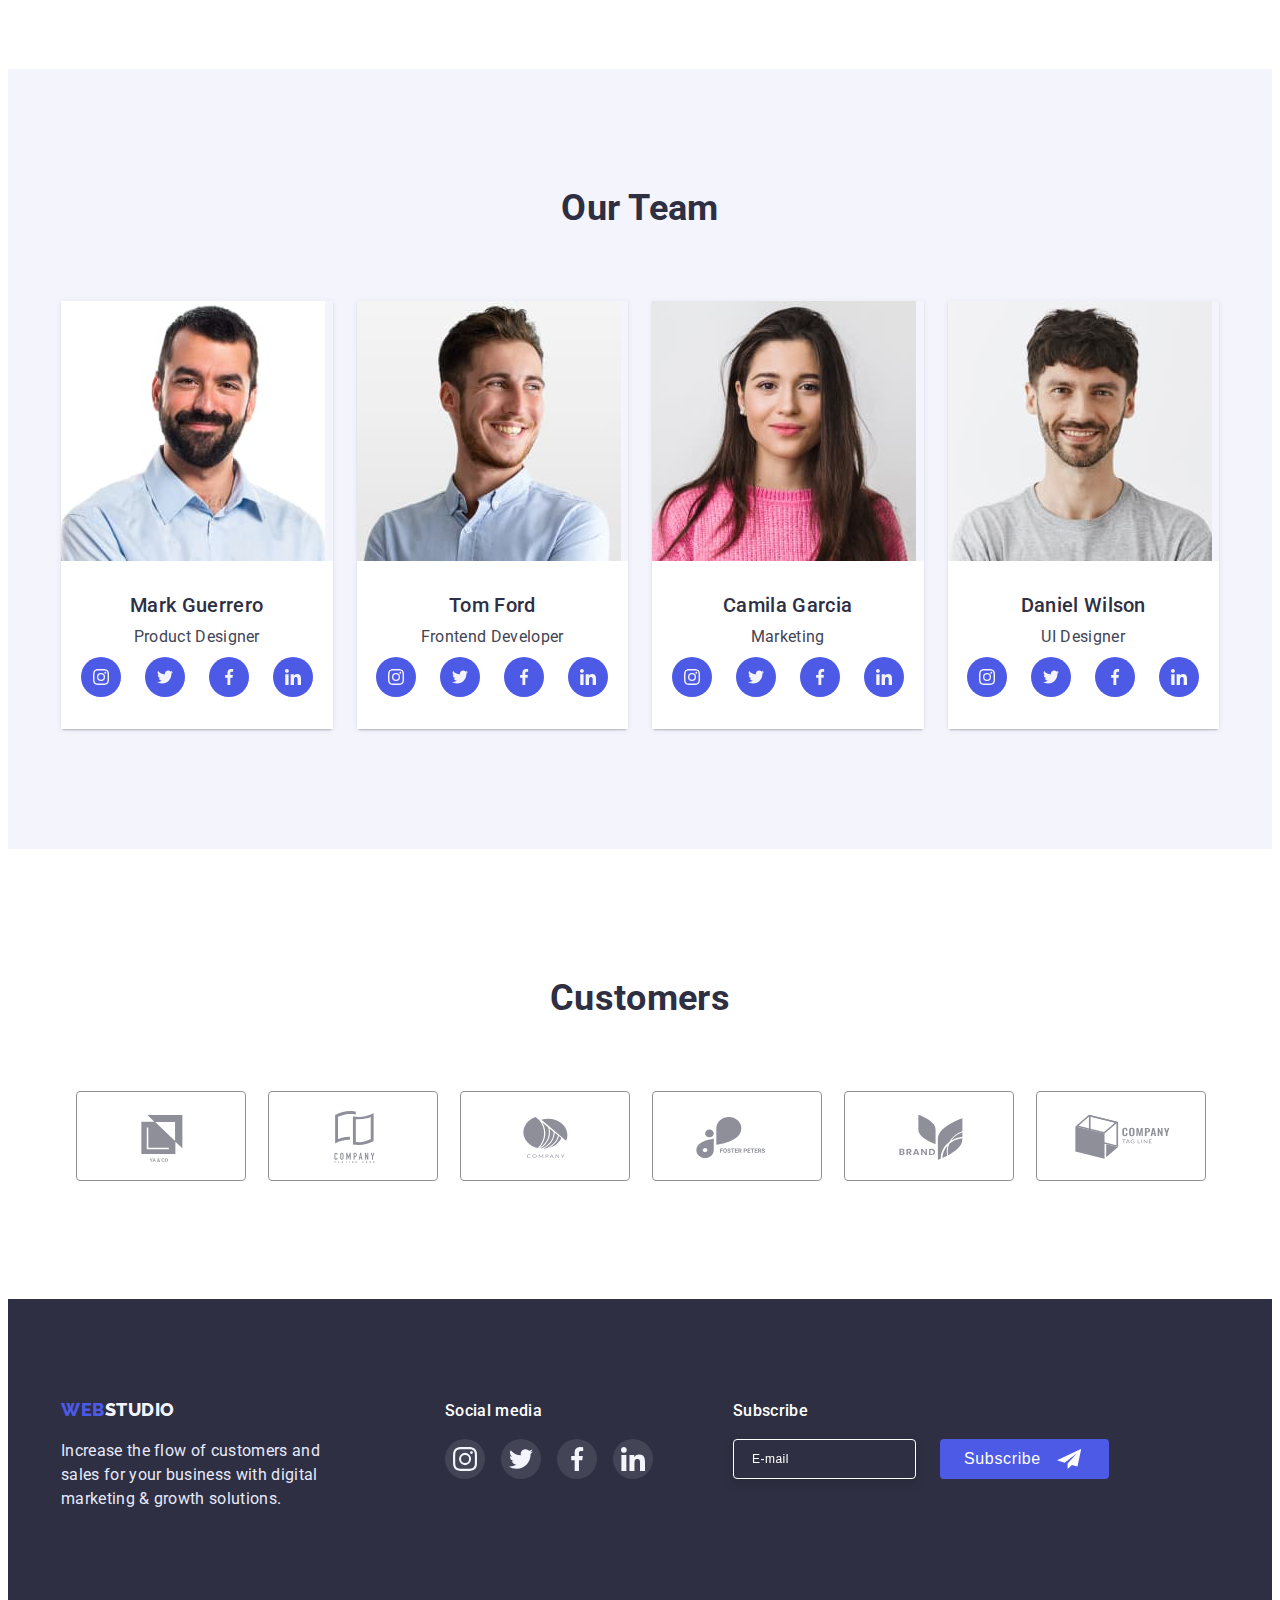
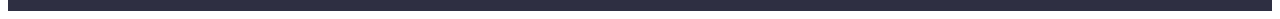
==== commit d8aab08d: "ubdate footer" ====
--- a/index.html
+++ b/index.html
@@ -271,14 +271,14 @@
         </ul>
       </div>
       <div class="section-subscribe">
-        <p class="subscribe-title">Subscribe</p>
+        <p class="subscribe-subtitle subtitle">Subscribe</p>
         <form class="subscribe-form" name="subscribe" autocomplete="on" novalidate>
-          <label class="subscribe-label" for="email-sub"><E-mail></E-mail>
-            <input type="email" name="email" id="email-sub" placeholder="E-mail" />
-          </label>
-          <button class="subscribe-button" type="submit">Subscribe <svg class="subscribe-icon" width="24" height="20">
-              <use href="./images/icon.svg#icon-icon-send"></use>
-            </svg></button>
+          <input type="email" class="subscribe-input" name="email" placeholder="E-mail" />
+          <button type="submit" class="subscribe-button btn">
+            Subscribe<svg class="subscribe-icon" width="24" heigh="20">
+              <use href="./images/symbol-defs.svg#icon-icon-send"></use>
+            </svg>
+          </button>
         </form>
       </div>
     </div>
--- a/css/style.css
+++ b/css/style.css
@@ -609,7 +609,7 @@
 .section-subscribe {
   margin-left: 80px;
 }
-.subscribe-title {
+.subscribe-subtitle {
   font-weight: 500;
   font-size: 16px;
   line-height: 1.5;
@@ -620,24 +620,31 @@
 .subscribe-form {
   display: flex;
 }
-.subscribe-label {
+.subscribe-input {
   border: 1px solid #ffffff;
   filter: drop-shadow(0px 4px 4px rgba(0, 0, 0, 0.15));
   border-radius: 4px;
+  background-color: #2e2f42;
+}
+.subscribe-input::placeholder {
+  font-weight: 400;
+  font-size: 12px;
+  line-height: 2;
+  display: flex;
+  align-items: center;
+  letter-spacing: 0.04em;
+  color: var(--white-color);
+  padding: 8px 16px;
 }
 .subscribe-button {
-  font-family: 'Roboto';
-  font-style: normal;
-  font-weight: 500;
-  font-size: 16px;
-  line-height: 1.5;
   display: flex;
   align-items: center;
   text-align: center;
-  letter-spacing: 0.04em;
-  color: #ffffff;
-  background: #4d5ae5;
-  border-radius: 4px;
+  height: 40px;
+  width: 165px;
+  padding: 8px 24px;
+  gap: 16px;
+  margin-left: 24px;
 }
 .subscribe-icon {
   fill: #ffffff;
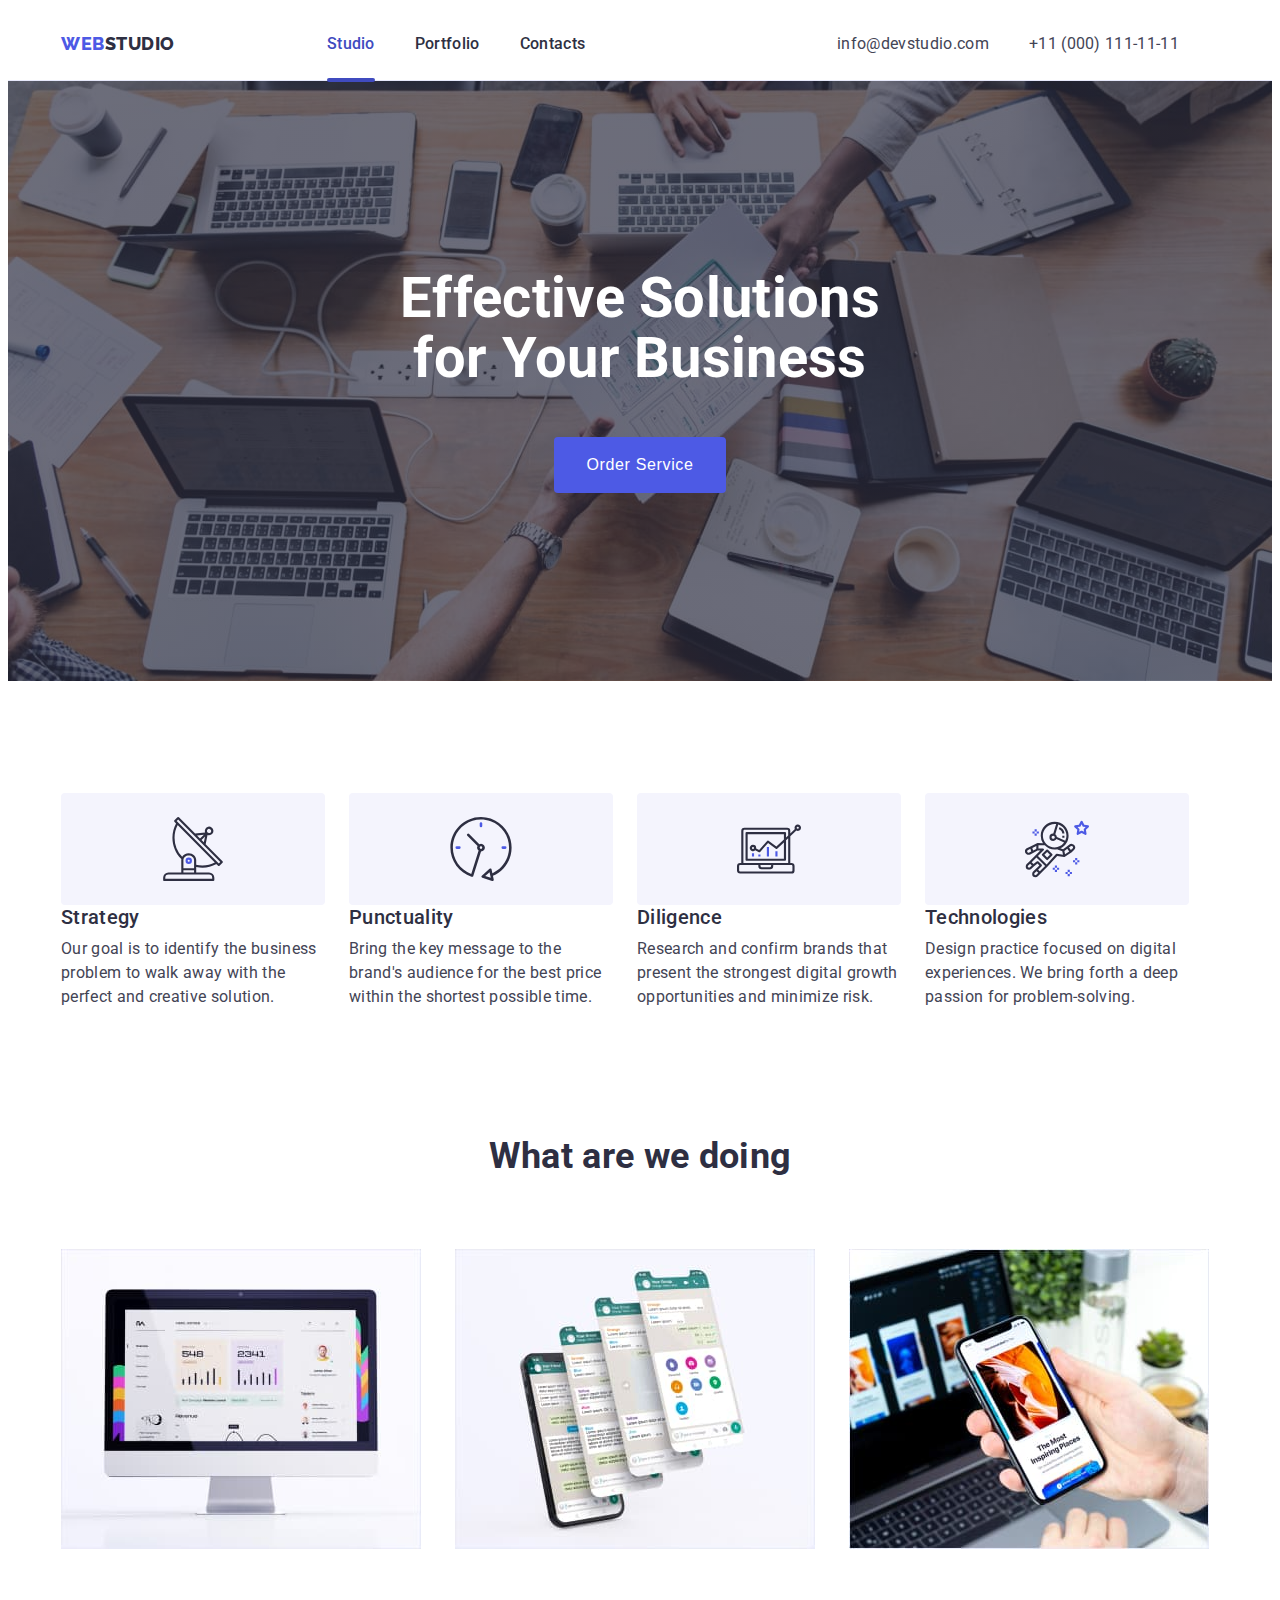
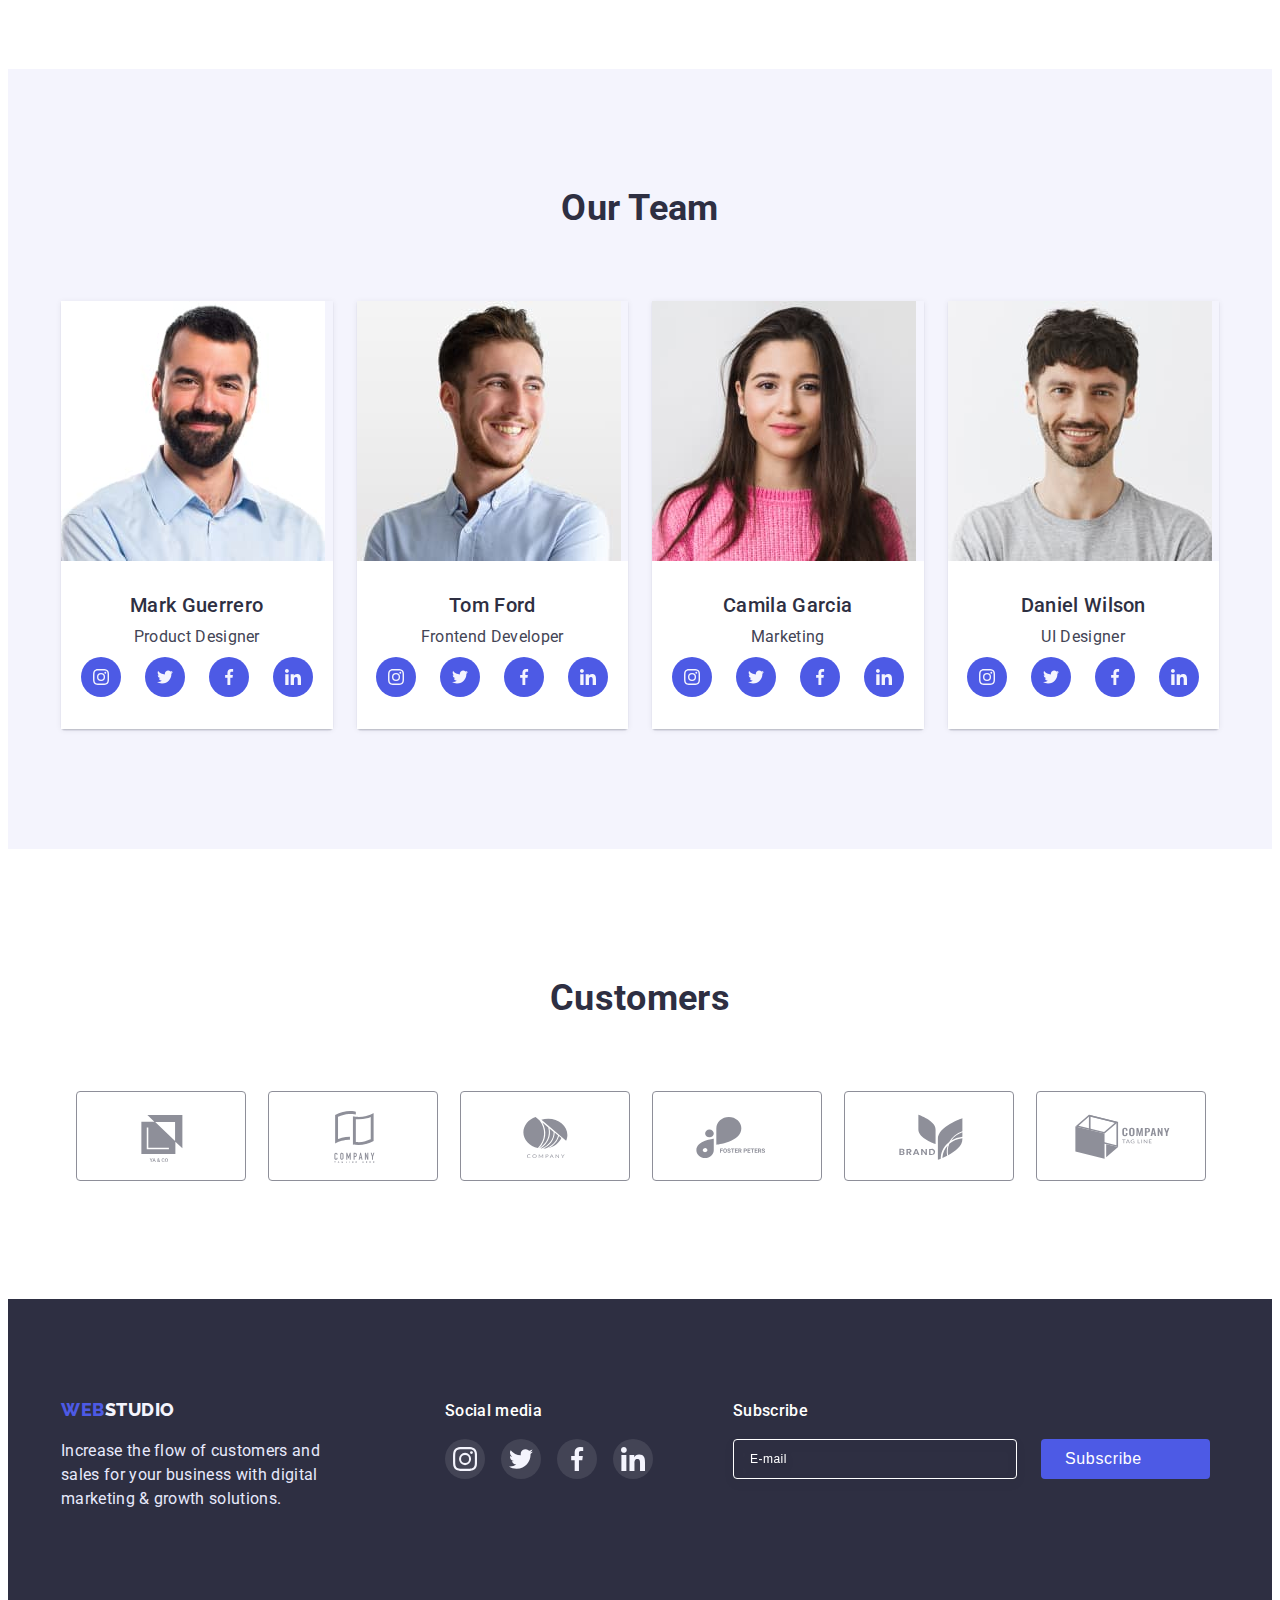
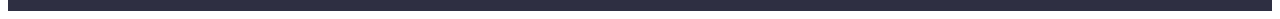
==== commit 92b7101a: "update modal" ====
--- a/index.html
+++ b/index.html
@@ -294,28 +294,35 @@
         <div class="modal-input">
           <div class="form-group">
             <label class="form-label" for="user-name"><span>Name</span>
-              <div class="form-control"><input type="text" class="form-input" name="fullname" id="user-name"><svg
-                  class="form-icon" width="12" height="12">
+              <div class="form-control"><input type="text" class="form-input" name="fullname" required
+                  id="user-name"><svg class="form-icon" width="18" height="18">
                   <use href="./images/icon.svg#icon-person"></use>
                 </svg></div>
             </label>
           </div>
           <div class="form-group"><label class="form-label" for="user-tel"><span>Phone</span>
-              <div class="form-control"><input type="tel" class="form-input" name="phone" id="user-tel"><svg
-                  class="form-icon" width="13" height="13">
+              <div class="form-control"><input type="tel" class="form-input form-input-text" name="phone" required
+                  id="user-tel"><svg class="form-icon" width="18" height="24">
                   <use href="./images/icon.svg#icon-phone"></use>
                 </svg></div>
             </label></div>
           <div class="form-group"><label class="form-label" for="user-email"><span>Email</span>
-              <div class="form-control"><input type="email" class="form-input" name="email" id="user-email"><svg
-                  class="form-icon" width="15" height="12">
+              <div class="form-control"><input type="email" class="form-input form-input-text" name="email" required
+                  id="user-email"><svg class="form-icon" width="18" height="24">
                   <use href="./images/icon.svg#icon-email"></use>
                 </svg></div>
             </label></div>
           <div class="form-group"><label class="form-label" for="user-text"><span>Comment</span><textarea
-                class="form-textarea" name="comment" id="user-text" placeholder="Text input" cols="30"
+                class="form-textarea form-input-text" name="comment" id="user-text" placeholder="Text input" cols="30"
                 rows="10"></textarea></label></div>
-        </div><button type="submit" class="form-btn btn">Send</button>
+        </div>
+        <div class="form-group"><input type="checkbox" class="form-checkbox visually-hidden" name="policy"
+            id="policy"><label class="form-label-checkbox" for="policy"><span><svg class="form-checkbox-icon">
+                <use href="./images/icon.svg#icon-vector" width="10" height="8"></use>
+              </svg></span> I accept the
+            terms and
+            conditions of the Privacy
+            Policy</label></div><button type="submit" class="form-btn btn">Send</button>
       </form>
     </div>
 
--- a/css/style.css
+++ b/css/style.css
@@ -543,8 +543,6 @@
 .modal-icon {
 }
 .modal-title {
-  font-family: 'Roboto';
-  font-style: normal;
   font-weight: 500;
   font-size: 16px;
   line-height: 1.5;
@@ -558,29 +556,37 @@
   width: 100%;
   height: 40px;
   opacity: 0.2;
-  border: 1px solid #2e2f42;
+  border: 1px solid rgba(46, 47, 66, 0.2);
   border-radius: 4px;
   outline: transparent;
+  padding: 11px 38px;
 }
 .form-textarea {
   display: block;
   width: 100%;
   min-height: 120px;
   opacity: 0.2;
-  border: 1px solid #2e2f42;
+  border: 1px solid rgba(46, 47, 66, 0.2);
   border-radius: 4px;
   outline: transparent;
   resize: none;
+  padding: 8px 16px;
+}
+.form-input:focus,
+.form-textarea:focus {
+  border: 1px solid var(--primary-brand);
+  outline: none;
+}
+.form-input:focus + .form-icon {
+  fill: var(--primary-brand);
 }
 .form-label span {
   display: block;
-  margin-bottom: 4px;
-  font-family: 'Roboto';
-  font-weight: 400;
   font-size: 12px;
   line-height: 1.17;
   letter-spacing: 0.04em;
   color: #8e8f99;
+  margin-bottom: 4px;
 }
 .form-control {
   position: relative;
@@ -588,15 +594,40 @@
 .form-icon {
   display: block;
   position: absolute;
-  left: 16px;
+  left: 0;
   top: 50%;
-  transform: translate(-50%);
+  transform: translateY(-50%);
+  margin-left: 16px;
 }
 .form-group {
+  margin-bottom: 8px;
 }
 .modal-input {
   padding: 0px;
   gap: 8px;
+}
+.form-checkbox {
+}
+.form-label-checkbox {
+  font-size: 12px;
+  line-height: 1.17;
+  letter-spacing: 0.04em;
+  color: #8e8f99;
+}
+.form-label-checkbox span {
+  width: 16px;
+  height: 16px;
+  background-color: var(--hover-color);
+  border: 1px solid var(--hover-color);
+  border-radius: 2px;
+  margin-right: 8px;
+  display: flex;
+  justify-content: center;
+  align-items: center;
+  fill: transparent;
+}
+.form-label-checkbox:checked + .form-label-checkbox span {
+  fill: var(--background-color);
 }
 .is-hidden {
   opacity: 0;
@@ -621,10 +652,13 @@
   display: flex;
 }
 .subscribe-input {
-  border: 1px solid #ffffff;
+  width: 264px;
+  padding-left: 16px;
+  color: var(--white-color);
+  border: 1px solid var(--white-color);
   filter: drop-shadow(0px 4px 4px rgba(0, 0, 0, 0.15));
   border-radius: 4px;
-  background-color: #2e2f42;
+  background-color: transparent;
 }
 .subscribe-input::placeholder {
   font-weight: 400;
@@ -634,7 +668,6 @@
   align-items: center;
   letter-spacing: 0.04em;
   color: var(--white-color);
-  padding: 8px 16px;
 }
 .subscribe-button {
   display: flex;
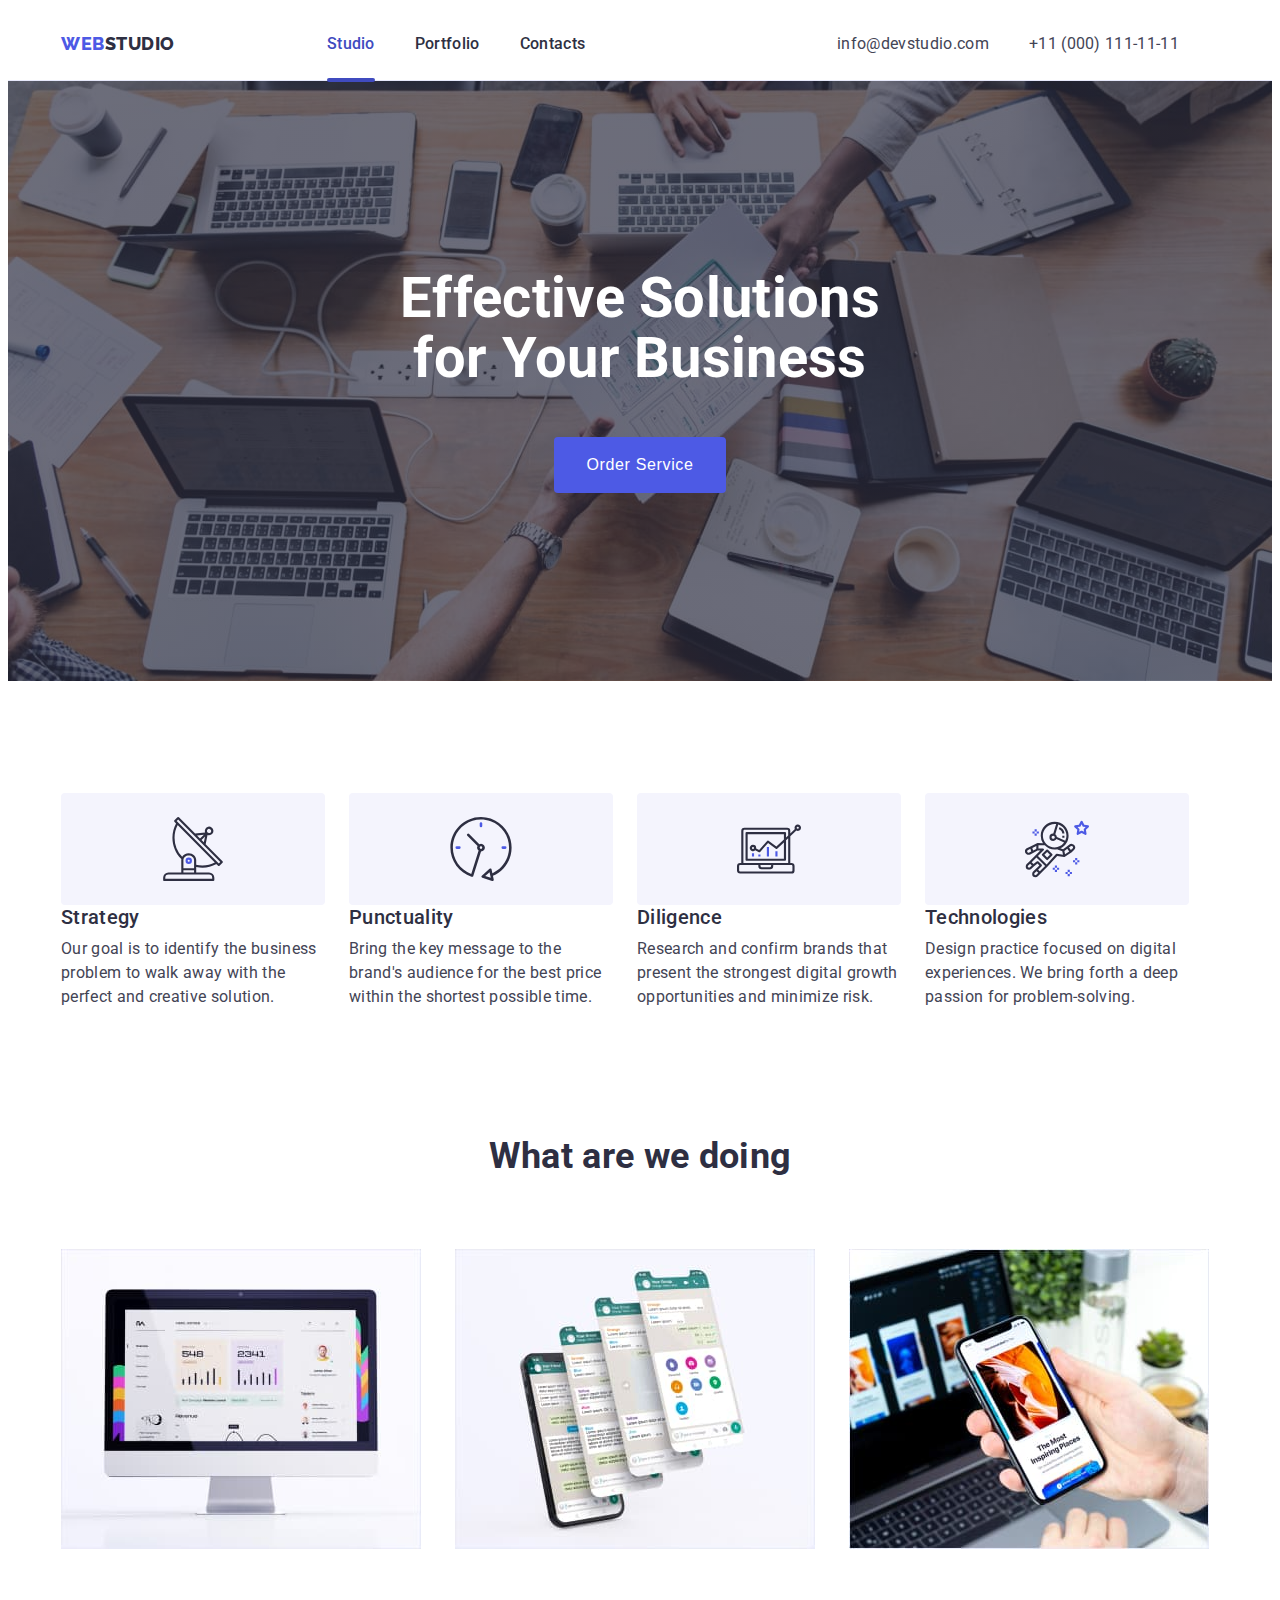
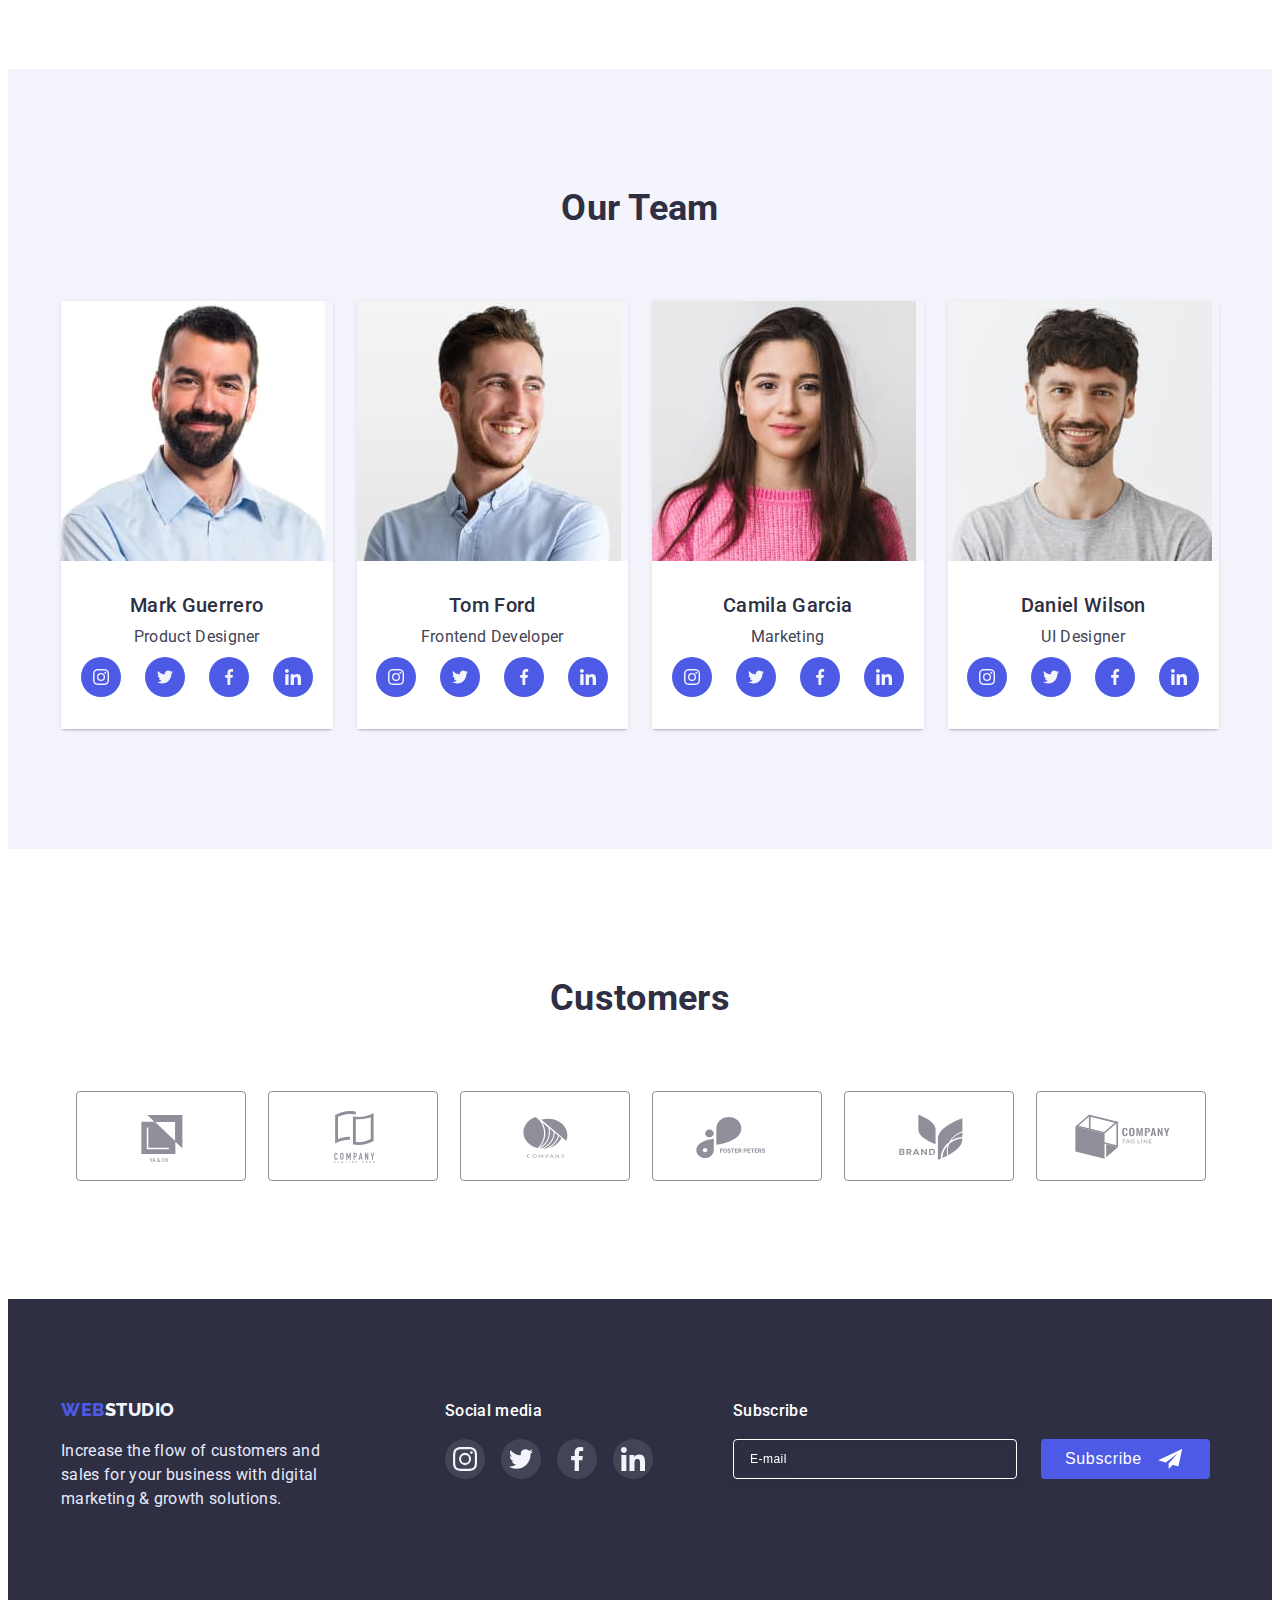
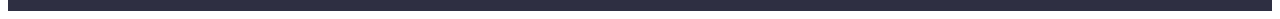
==== commit bac8a1bd: "update footer" ====
--- a/index.html
+++ b/index.html
@@ -275,8 +275,8 @@
         <form class="subscribe-form" name="subscribe" autocomplete="on" novalidate>
           <input type="email" class="subscribe-input" name="email" placeholder="E-mail" />
           <button type="submit" class="subscribe-button btn">
-            Subscribe<svg class="subscribe-icon" width="24" heigh="20">
-              <use href="./images/symbol-defs.svg#icon-icon-send"></use>
+            Subscribe<svg class="subscribe-icon" width="24" height="20">
+              <use href="./images/icon.svg#icon-icon-send"></use>
             </svg>
           </button>
         </form>
@@ -285,7 +285,7 @@
   </footer>
 
   <div class="backdrop is-hidden" data-modal>
-    <div class="modal"> <button type="button" data-modal-close class="modal-close"> <svg class="modal-icon" width="8"
+    <div class="modal"><button type="button" data-modal-close class="modal-close"><svg class="modal-icon" width="8"
           height="8">
           <use href="./images/icon.svg#icon-close-black"></use>
         </svg> </button>
@@ -316,13 +316,13 @@
                 class="form-textarea form-input-text" name="comment" id="user-text" placeholder="Text input" cols="30"
                 rows="10"></textarea></label></div>
         </div>
-        <div class="form-group"><input type="checkbox" class="form-checkbox visually-hidden" name="policy"
-            id="policy"><label class="form-label-checkbox" for="policy"><span><svg class="form-checkbox-icon">
-                <use href="./images/icon.svg#icon-vector" width="10" height="8"></use>
-              </svg></span> I accept the
-            terms and
-            conditions of the Privacy
-            Policy</label></div><button type="submit" class="form-btn btn">Send</button>
+        <label class="form-label-checkbox"><input type="checkbox" name="policy" class="form-checkbox visually-hidden">
+          <span class="checkbox-icon"><svg class="form-checkbox-icon">
+              <use href="./images/icon.svg#icon-vector" width="10" height="8"></use>
+            </svg></span> I accept the
+          terms and
+          conditions of the <a href="" class="privacy-link">Privacy Policy</a></label>
+        <button type="submit" class="form-btn btn">Send</button>
       </form>
     </div>
 
--- a/css/style.css
+++ b/css/style.css
@@ -539,8 +539,20 @@
   border-radius: 50%;
   display: block;
   margin-left: auto;
-}
-.modal-icon {
+  cursor: pointer;
+  transition-property: background-color, border, fill;
+  transition-duration: 250ms, 250ms, 250ms;
+  transition-timing-function: cubic-bezier(0.4, 0, 0.2, 1),
+    cubic-bezier(0.4, 0, 0.2, 1), cubic-bezier(0.4, 0, 0.2, 1);
+}
+.modal-close:focus,
+.modal-close:hover {
+  background-color: var(--hover-color);
+  border: 1px solid var(--hover-color);
+}
+.modal-close:focus .modal-icon,
+.modal-close:hover .modal-icon {
+  fill: var(--white-color);
 }
 .modal-title {
   font-weight: 500;
@@ -560,6 +572,9 @@
   border-radius: 4px;
   outline: transparent;
   padding: 11px 38px;
+  transition-property: border;
+  transition-duration: 250ms;
+  transition-timing-function: cubic-bezier(0.4, 0, 0.2, 1);
 }
 .form-textarea {
   display: block;
@@ -571,7 +586,18 @@
   outline: transparent;
   resize: none;
   padding: 8px 16px;
-}
+  transition-property: border;
+  transition-duration: 250ms;
+  transition-timing-function: cubic-bezier(0.4, 0, 0.2, 1);
+}
+.form-input-text::placeholder {
+  font-weight: 400;
+  font-size: 12px;
+  line-height: 1.17;
+  letter-spacing: 0.04em;
+  color: rgba(46, 47, 66, 0.4);
+}
+
 .form-input:focus,
 .form-textarea:focus {
   border: 1px solid var(--primary-brand);
@@ -598,6 +624,9 @@
   top: 50%;
   transform: translateY(-50%);
   margin-left: 16px;
+  transition-property: fill;
+  transition-duration: 250ms;
+  transition-timing-function: cubic-bezier(0.4, 0, 0.2, 1);
 }
 .form-group {
   margin-bottom: 8px;
@@ -606,28 +635,66 @@
   padding: 0px;
   gap: 8px;
 }
-.form-checkbox {
+
+.checkbox-icon {
+  display: inline-flex;
+  align-items: center;
+  justify-content: center;
+  width: 16px;
+  height: 16px;
+  border: 1px solid #2e2f42;
+  border-radius: 2px;
+  margin-right: 8px;
+  transition-property: background-color, border;
+  transition-duration: 250ms, 250ms;
+  transition-timing-function: cubic-bezier(0.4, 0, 0.2, 1),
+    cubic-bezier(0.4, 0, 0.2, 1);
+}
+.form-checkbox-icon {
+  width: 10px;
+  height: 8px;
+  display: block;
+  align-items: center;
+  justify-content: center;
+  opacity: 0;
+  cursor: pointer;
+  transition-property: fill;
+  transition-duration: 250ms;
+  transition-timing-function: cubic-bezier(0.4, 0, 0.2, 1);
 }
 .form-label-checkbox {
+  font-weight: 400;
   font-size: 12px;
   line-height: 1.17;
   letter-spacing: 0.04em;
   color: #8e8f99;
-}
-.form-label-checkbox span {
-  width: 16px;
-  height: 16px;
+  display: flex;
+  align-items: center;
+  justify-content: center;
+  margin-top: 16px;
+  margin-left: 0;
+}
+.form-checkbox:checked + .checkbox-icon {
   background-color: var(--hover-color);
   border: 1px solid var(--hover-color);
   border-radius: 2px;
-  margin-right: 8px;
-  display: flex;
-  justify-content: center;
-  align-items: center;
-  fill: transparent;
-}
-.form-label-checkbox:checked + .form-label-checkbox span {
+}
+.form-checkbox:checked + .checkbox-icon .form-checkbox-icon {
+  opacity: 1;
   fill: var(--background-color);
+}
+.privacy-link {
+  font-weight: 400;
+  font-size: 12px;
+  line-height: 1.33;
+  letter-spacing: 0.04em;
+  text-decoration-line: underline;
+  color: var(--primary-brand);
+  display: inline-block;
+  margin-left: 4px;
+}
+.form-btn {
+  margin-top: 24px;
 }
 .is-hidden {
   opacity: 0;
